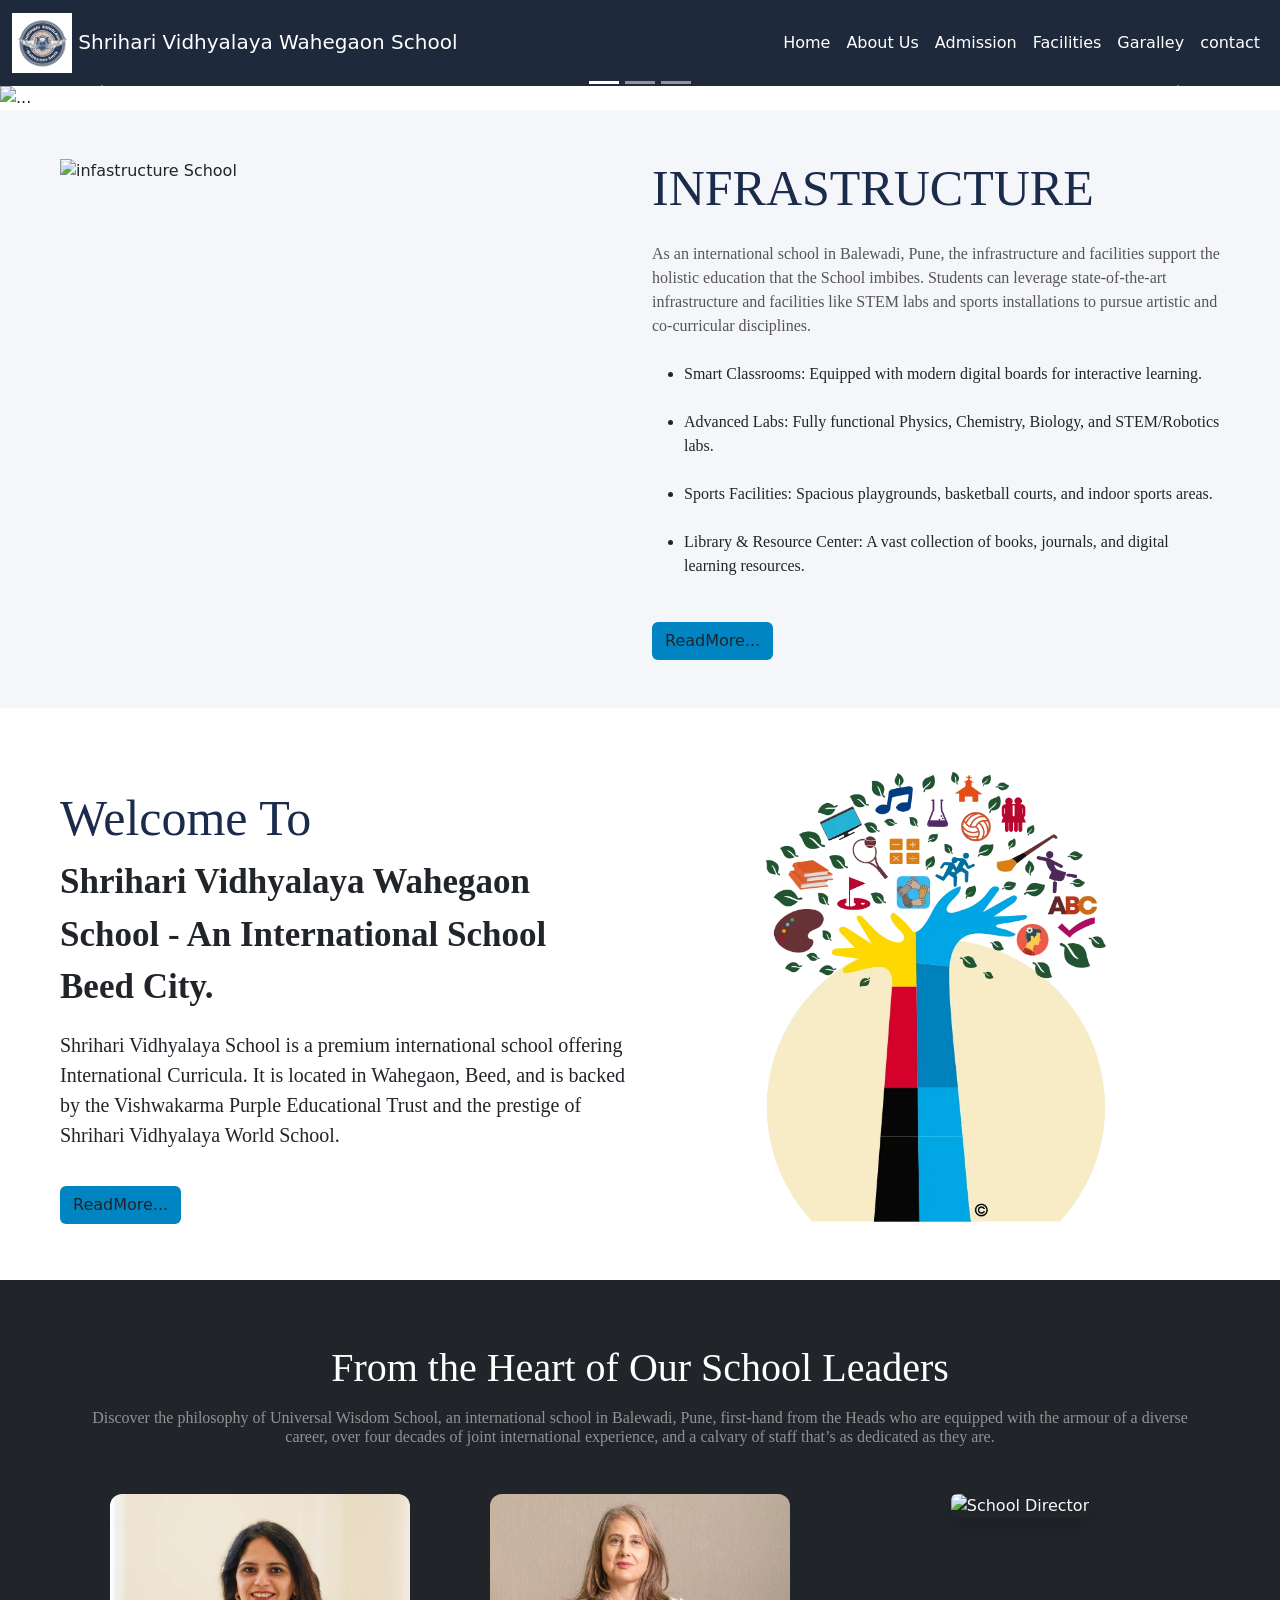
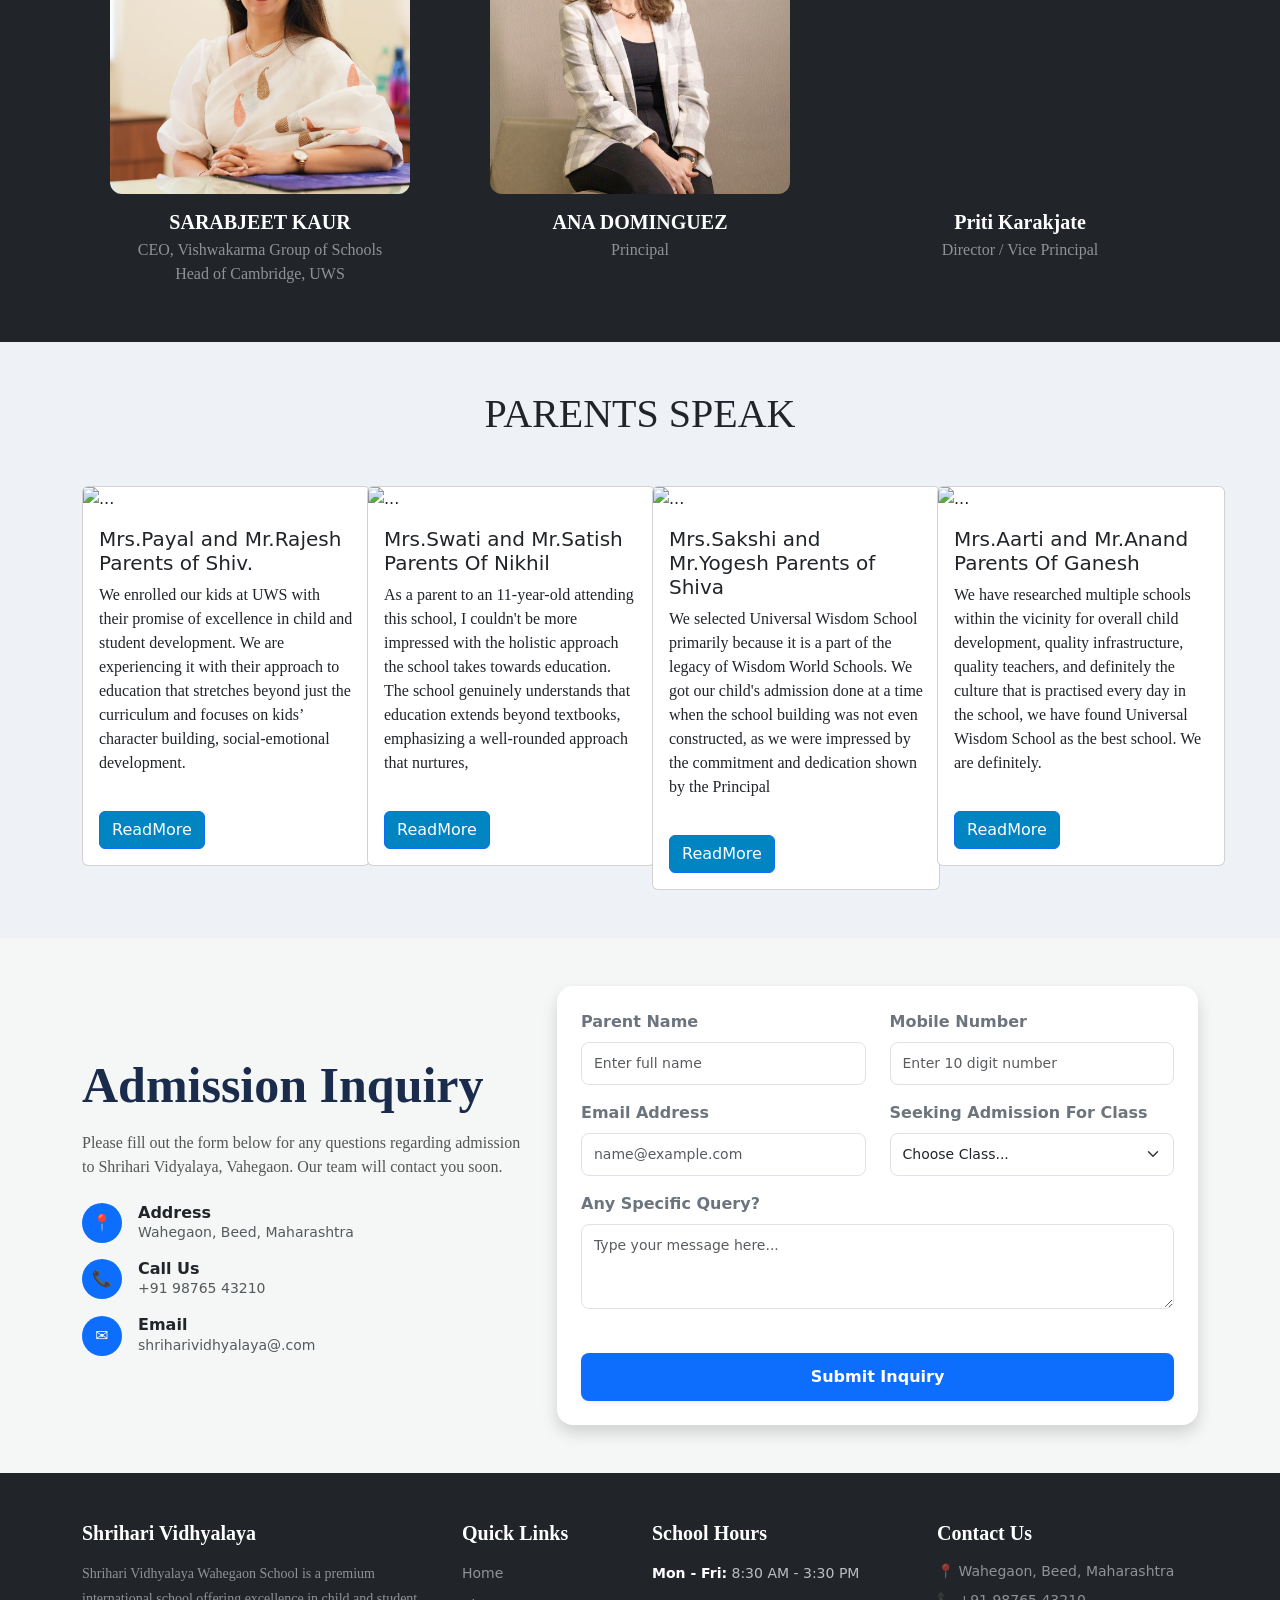
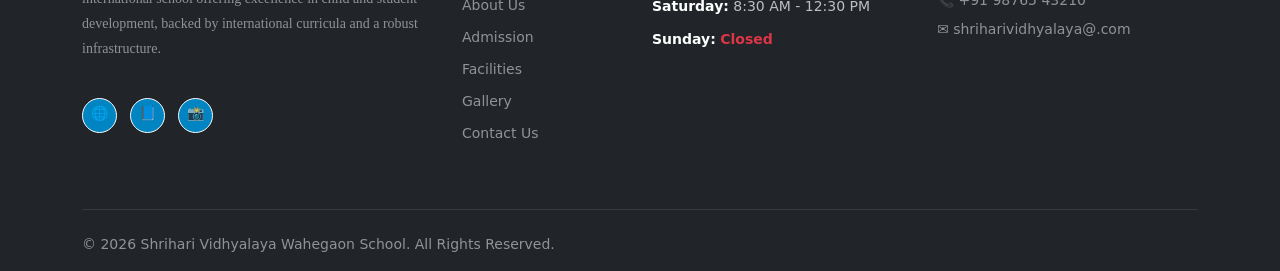
==== index.html @ da4cea4b "Initial commit" ====
<!doctype html>
<html lang="en">

<head>
  <meta charset="utf-8">
  <meta name="viewport" content="width=device-width, initial-scale=1">
  <title>Shrihari Vidhyalaya Wahegaon School</title>

  <!-- Bootstrap CSS -->
  <link href="https://cdn.jsdelivr.net/npm/bootstrap@5.3.8/dist/css/bootstrap.min.css" rel="stylesheet">

  <link rel="stylesheet" href="css/style.css" />


</head>

<body>

  <!-- Header -->
  <header>
    <nav class="navbar navbar-expand-lg ">
      <div class="container-fluid">

        <!-- Logo -->
        <a class="navbar-brand" href="#">
          <img src="images/School Logo.png" alt="School Logo" width="60" height="60">
          Shrihari Vidhyalaya Wahegaon School
        </a>

        <!-- Toggle Button -->
        <button class="navbar-toggler" type="button" data-bs-toggle="collapse" data-bs-target="#navbarNav"
          aria-controls="navbarNav" aria-expanded="false" aria-label="Toggle navigation">
          <span class="navbar-toggler-icon"></span>
        </button>

        <!-- Menu -->
        <div class="collapse navbar-collapse" id="navbarNav">
          <ul class="navbar-nav ms-auto">

            <li class="nav-item">
              <a class="nav-link active" href="index.html">Home</a>
            </li>

            <li class="nav-item">
              <a class="nav-link" href="about.html">About Us</a>
            </li>

            <li class="nav-item">
              <a class="nav-link" href="admission.html">Admission</a>
            </li>
            <li class="nav-item">
              <a class="nav-link" href="facilities.html">Facilities</a>
            </li>
            <li class="nav-item">
              <a class="nav-link" href="garalley.html">Garalley</a>
            </li>
            <li class="nav-item">
              <a class="nav-link" href="contact.html">contact</a>
            </li>

          </ul>
        </div>

      </div>
    </nav>
  </header>
  <!-- Header End -->

  <!-- Bootstrap JS -->
  <script src="https://cdn.jsdelivr.net/npm/bootstrap@5.3.8/dist/js/bootstrap.bundle.min.js"></script>

  <!-- Main Section Start -->
  <main>

    <!-- Slider Section Start -->
    <section>


      <div id="carouselExampleCaptions" class="carousel slide carousel-fade" data-bs-ride="carousel">
        <div class="carousel-indicators ">
          <button type="button" data-bs-target="#carouselExampleCaptions" data-bs-slide-to="0" class="active"
            aria-current="true" aria-label="Slide 1"></button>
          <button type="button" data-bs-target="#carouselExampleCaptions" data-bs-slide-to="1"
            aria-label="Slide 2"></button>
          <button type="button" data-bs-target="#carouselExampleCaptions" data-bs-slide-to="2"
            aria-label="Slide 3"></button>
        </div>
        <div class="carousel-inner">
          <div class="carousel-item active">
            <img src="images/clg1.png" class="d-block w-100" alt="...">
            <div class="carousel-caption d-none d-md-block">

              <h1 class="Ad_open f_family">Admissions Open</h1>
              <h2 class="Ad_open f_family">2026–27</h2>

            </div>
          </div>
          <div class="carousel-item">
            <img src="images/clg2.png" class="d-block w-100" alt="...">
            <div class="carousel-caption d-none d-md-block">
              <h1 class="Ad_open f_family">Admissions Open</h1>
              <h2 class="Ad_open f_family">2026–27</h2>
            </div>
          </div>
          <div class="carousel-item">
            <img src="images/clg 3.png" class="d-block w-100" alt="...">
            <div class="carousel-caption d-none d-md-block">
              <h1 class=" Ad_open f_family">Admissions Open</h1>
              <h2 class="Ad_open f_family">2026–27</h2>
            </div>
          </div>
        </div>
        <button class="carousel-control-prev" type="button" data-bs-target="#carouselExampleCaptions"
          data-bs-slide="prev">
          <span class="carousel-control-prev-icon" aria-hidden="true"></span>
          <span class="visually-hidden">Previous</span>
        </button>
        <button class="carousel-control-next" type="button" data-bs-target="#carouselExampleCaptions"
          data-bs-slide="next">
          <span class="carousel-control-next-icon" aria-hidden="true"></span>
          <span class="visually-hidden">Next</span>
        </button>
      </div>
    </section>
    <!-- Slider Section End -->

    <!-- infastructure Section start -->
    <section class="second_sec  p-5 mb-3">


      <div class="container-fluid">
        <div class="row">
          <div class="col-md-6">
            <img src="images/infa.png" alt="infastructure School" class="img-fluid" />
          </div>
          <div class="col-md-6">
            <h1 class="infastructure_tcolor mb-4">INFRASTRUCTURE</h1>
            <p class="P_tcolor f_family">As an international school in Balewadi, Pune, the infrastructure and facilities
              support the holistic education that the School imbibes. Students can leverage state-of-the-art
              infrastructure and facilities like STEM labs and sports installations to pursue artistic and co-curricular
              disciplines.</p>
            <ul>
              <li class="mt-4 mb-4 f_family">Smart Classrooms: Equipped with modern digital boards for interactive
                learning.</li>
              <li class="mb-4 f_family">
                Advanced Labs: Fully functional Physics, Chemistry, Biology, and STEM/Robotics labs.
              </li>
              <li class="mb-4 f_family">
                Sports Facilities: Spacious playgrounds, basketball courts, and indoor sports areas.
              </li>
              <li class="mb-4 f_family">
                Library & Resource Center: A vast collection of books, journals, and digital learning resources.
              </li>
            </ul>
            <a class="btn btn-white" href="about.html" role="button">ReadMore...</a>
          </div>
        </div>
      </div>

    </section>
    <!-- infastructure Section End -->

    <!-- Tree Section Start -->
    <section class="tree_sec p-5 mt-2 mb-2">



      <div class="container-fluid">
        <div class="row">
          <div class="col-md-6">
            <h2 class="infastructure_tcolor mt-3 ">Welcome To</h2>
            <p class="school f_family ">Shrihari Vidhyalaya Wahegaon School - An
              International School Beed City.</p>
            <p class="school_tree f_family">Shrihari Vidhyalaya School is a premium international school offering
              International
              Curricula. It is located in Wahegaon, Beed, and is backed by the Vishwakarma Purple Educational Trust and
              the prestige of Shrihari Vidhyalaya World School.</p>
            <a class="btn btn-white" href="about.html" role="button">ReadMore...</a>
          </div>
          <div class="col-md-6">
            <img src="images/treeschool.webp" class="rounded mx-auto d-block" alt="..." height="450" width="60%" ; />
          </div>
        </div>
      </div>

    </section>
    <!-- Tree Section End -->


    <!-- Heart of School Leader Section Start -->
    <section class="navbar p-3 mt-2 bg-dark text-light">
      <div class="container">
        <div class="row">
          <h1 class="text-center mt-5 mb-3 f_family text-white">From the Heart of Our School Leaders</h1>
          <h6 class="text-center mb-5 f_family text-white-50">
            Discover the philosophy of Universal Wisdom School, an international school in Balewadi, Pune, first-hand
            from the Heads who are equipped with the armour of a diverse career, over four decades of joint
            international experience, and a calvary of staff that’s as dedicated as they are.
          </h6>

          <!-- Leader 1: Sarabjeet Kaur -->
          <div class="col-md-4 text-center mb-4">
            <div class="leader-img-container mx-auto">
              <img class="img-fluid rounded shadow" src="images/Sarabjeet.webp" alt="Sarabjeet Kaur">
            </div>
            <div class="mt-3 f_family">
              <h5 class="fw-bold mb-1 text-white">SARABJEET KAUR</h5>
              <p class="text-white-50 mb-0">CEO, Vishwakarma Group of Schools</p>
              <p class="text-white-50">Head of Cambridge, UWS</p>
            </div>
          </div>

          <!-- Leader 2: Ana Dominguez -->
          <div class="col-md-4 text-center mb-4">
            <div class="leader-img-container mx-auto">
              <img class="img-fluid rounded shadow" src="images/Ana.webp" alt="Ana Dominguez">
            </div>
            <div class="mt-3 f_family">
              <h5 class="fw-bold mb-1 text-white">ANA DOMINGUEZ</h5>
              <p class="text-white-50">Principal</p>
            </div>
          </div>

          <!-- Leader 3: Nayi Image (Placeholder) -->
          <div class="col-md-4 text-center mb-4">
            <div class="leader-img-container mx-auto">
              <!-- Is URL ki jagah aap apni nayi photo ka naam baad mein daal sakte hain -->
              <img class="img-fluid rounded shadow"
                src="https://images.unsplash.com/photo-1573496359142-b8d87734a5a2?q=80&w=600&auto=format&fit=crop"
                alt="School Director">
            </div>
            <div class="mt-3 f_family">
              <h5 class="fw-bold mb-1 text-white">Priti Karakjate</h5>
              <p class="text-white-50">Director / Vice Principal</p>
            </div>
          </div>

        </div>
      </div>
    </section>
    <!-- Heart of School Leader Section End -->
    <!-- Heart of School Leader Section End -->

    <!-- Parents Speck Section Start -->
    <section class=" parents_section p-5">
      <div class="container">
        <div class="row">
          <h1 class="text-center mb-5 f_family">PARENTS SPEAK</h1>
          <div class="col-md-3">
            <div class="card" style="width: 18rem;">
              <img src="images/p_4.png" class="card-img-top" alt="...">
              <div class="card-body">
                <h5 class="card-title">Mrs.Payal and Mr.Rajesh
                  Parents of Shiv.</h5>
                <p class="card-text f_family">We enrolled our kids at UWS with their promise of excellence in child and
                  student
                  development. We are experiencing it with their approach to education that stretches beyond just the
                  curriculum and focuses on kids’ character building, social-emotional development.
                </p>
                <a href="#" class="btn btn-primary">ReadMore</a>
              </div>
            </div>
          </div>
          <div class="col-md-3">
            <div class="card" style="width: 18rem;">
              <img src="images/parents_i3.png" class="card-img-top" alt="...">
              <div class="card-body">
                <h5 class="card-title">Mrs.Swati and Mr.Satish Parents Of Nikhil</h5>
                <p class="card-text f_family">
                  As a parent to an 11-year-old attending this school, I couldn't be more impressed with the holistic
                  approach the school takes towards education. The school genuinely understands that education extends
                  beyond textbooks, emphasizing a well-rounded approach that nurtures,</p>
                <a href="#" class="btn btn-primary">ReadMore</a>
              </div>
            </div>
          </div>
          <div class="col-md-3">
            <div class="card" style="width: 18rem;">
              <img src="images/parents_i2.png" class="card-img-top" alt="...">
              <div class="card-body">
                <h5 class="card-title">Mrs.Sakshi and Mr.Yogesh Parents of Shiva</h5>
                <p class="card-text f_family">We selected Universal Wisdom School primarily because it is a part of the
                  legacy of
                  Wisdom World Schools. We got our child's admission done at a time when the school building was not
                  even constructed, as we were impressed by the commitment and dedication shown by the Principal</p>
                <a href="#" class="btn btn-primary">ReadMore</a>
              </div>
            </div>
          </div>
          <div class="col-md-3">
            <div class="card" style="width: 18rem;">
              <img src="images/parants_i1.png" class="card-img-top" alt="...">
              <div class="card-body">
                <h5 class="card-title">Mrs.Aarti and Mr.Anand Parents Of Ganesh</h5>
                <p class="card-text f_family">We have researched multiple schools within the vicinity for overall child
                  development, quality infrastructure, quality teachers, and definitely the culture that is practised
                  every day in the school, we have found Universal Wisdom School as the best school. We are definitely.
                </p>
                <a href="#" class="btn btn-primary">ReadMore</a>
              </div>
            </div>
          </div>
        </div>
      </div>
    </section>
    <!-- Parents Speck Section Start-->

    <!-- Inquiry Form Section Start -->
    <section class="inquiry-sec p-5 bg-light">

      <div class="container">
        <div class="row align-items-center">

          <!-- Left Side: Contact Information -->
          <div class="col-md-5 mb-4 mb-md-0">
            <h2 class="infastructure_tcolor mb-3 f_family fw-bold">Admission Inquiry</h2>
            <p class="P_tcolor f_family mb-4">
             Please fill out the form below for any questions regarding admission to Shrihari Vidyalaya, Vahegaon. Our team will contact you soon.

            </p>

            <div class="d-flex align-items-center mb-3">
              <div class="bg-primary text-white p-2 rounded-circle me-3 text-center" style="width: 40px; height: 40px;">
                📍</div>
              <div>
                <h6 class="mb-0 fw-bold">Address</h6>
                <p class="mb-0 text-muted small">Wahegaon, Beed, Maharashtra</p>
              </div>
            </div>

            <div class="d-flex align-items-center mb-3">
              <div class="bg-primary text-white p-2 rounded-circle me-3 text-center" style="width: 40px; height: 40px;">
                📞</div>
              <div>
                <h6 class="mb-0 fw-bold">Call Us</h6>
                <p class="mb-0 text-muted small">+91 98765 43210</p>
              </div>
            </div>

            <div class="d-flex align-items-center">
              <div class="bg-primary text-white p-2 rounded-circle me-3 text-center" style="width: 40px; height: 40px;">
                ✉️</div>
              <div>
                <h6 class="mb-0 fw-bold">Email</h6>
                <p class="mb-0 text-muted small">shriharividhyalaya@.com</p>
              </div>
            </div>
          </div>

          <!-- Right Side: Inquiry Form -->
          <div class="col-md-7">
            <div class="card border-0 shadow p-4 rounded-3 bg-white">
              <form action="#" method="POST">

                <div class="row">
                  <!-- Student / Parent Name -->
                  <div class="col-md-6 mb-3">
                    <label class="form-label fw-semibold text-secondary">Parent Name</label>
                    <input type="text" class="form-control" placeholder="Enter full name" required>
                  </div>

                  <!-- Contact Number -->
                  <div class="col-md-6 mb-3">
                    <label class="form-label fw-semibold text-secondary">Mobile Number</label>
                    <input type="tel" class="form-control" placeholder="Enter 10 digit number" required>
                  </div>
                </div>

                <div class="row">
                  <!-- Email Address -->
                  <div class="col-md-6 mb-3">
                    <label class="form-label fw-semibold text-secondary">Email Address</label>
                    <input type="email" class="form-control" placeholder="name@example.com" required>
                  </div>

                  <!-- Selecting Class -->
                  <div class="col-md-6 mb-3">
                    <label class="form-label fw-semibold text-secondary">Seeking Admission For Class</label>
                    <select class="form-select" required>
                      <option value="" selected disabled>Choose Class...</option>
                      <option value="nursery">Nursery / KG</option>
                      <option value="primary">Primary (Class 1-5)</option>
                      <option value="middle">Middle (Class 6-8)</option>
                      <option value="high">High School (Class 9-10)</option>
                    </select>
                  </div>
                </div>

                <!-- Message / Query -->
                <div class="mb-4">
                  <label class="form-label fw-semibold text-secondary">Any Specific Query?</label>
                  <textarea class="form-control" rows="3" placeholder="Type your message here..."></textarea>
                </div>

                <!-- Submit Button -->
                <div class="d-grid">
                  <button type="submit" class="btn btn-primary btn-lg fw-bold fs-6 shadow-sm">Submit Inquiry</button>
                </div>

              </form>
            </div>
          </div>

        </div>
      </div>
    </section>
    <!-- Inquiry Form Section End -->

  </main>

  <!-- Footer Section Start -->
  <footer class="bg-dark text-white pt-5 pb-3">
    <div class="container">
      <div class="row">


        <div class="col-md-4 mb-4">
          <h5 class="text-white mb-3 fw-bold f_family">Shrihari Vidhyalaya</h5>
          <p class="text-white-50 small f_family" style="line-height: 1.8;">
            Shrihari Vidhyalaya Wahegaon School is a premium international school offering excellence in child and
            student development, backed by international curricula and a robust infrastructure.
          </p>
          <div class="mt-3">
            <a href="#" class="btn btn-outline-light btn-sm rounded-circle me-2"
              style="width: 35px; height: 35px; padding: 4px 0;">🌐</a>
            <a href="#" class="btn btn-outline-light btn-sm rounded-circle me-2"
              style="width: 35px; height: 35px; padding: 4px 0;">📘</a>
            <a href="#" class="btn btn-outline-light btn-sm rounded-circle"
              style="width: 35px; height: 35px; padding: 4px 0;">📸</a>
          </div>
        </div>


        <div class="col-md-2 mb-4 col-6">
          <h5 class="text-white mb-3 fw-bold f_family">Quick Links</h5>
          <ul class="list-unstyled footer-links">
            <li class="mb-2"><a href="index.html" class="text-white-50 text-decoration-none small">Home</a></li>
            <li class="mb-2"><a href="about.html" class="text-white-50 text-decoration-none small">About Us</a></li>
            <li class="mb-2"><a href="admission.html" class="text-white-50 text-decoration-none small">Admission</a>
            </li>
            <li class="mb-2"><a href="facilities.html" class="text-white-50 text-decoration-none small">Facilities</a>
            </li>
            <li class="mb-2"><a href="garalley.html" class="text-white-50 text-decoration-none small">Gallery</a></li>
            <li class="mb-2"><a href="contact.html" class="text-white-50 text-decoration-none small">Contact Us</a></li>
          </ul>
        </div>


        <div class="col-md-3 mb-4 col-6">
          <h5 class="text-white mb-3 fw-bold f_family">School Hours</h5>
          <ul class="list-unstyled text-white-50 small" style="line-height: 1.8;">
            <li class="mb-2"><strong class="text-white">Mon - Fri:</strong> 8:30 AM - 3:30 PM</li>
            <li class="mb-2"><strong class="text-white">Saturday:</strong> 8:30 AM - 12:30 PM</li>
            <li class="mb-2"><strong class="text-white">Sunday:</strong> <span class="text-danger fw-bold">Closed</span>
            </li>
          </ul>
        </div>


        <div class="col-md-3 mb-4">
          <h5 class="text-white mb-3 fw-bold f_family">Contact Us</h5>
          <p class="text-white-50 small mb-2">📍 Wahegaon, Beed, Maharashtra</p>
          <p class="text-white-50 small mb-2">📞 +91 98765 43210</p>
          <p class="text-white-50 small">✉️ shriharividhyalaya@.com</p>
        </div>

      </div>

      <hr class="border-secondary my-4">

      <div class="row">
        <div class="col-md-6 text-center text-md-start mb-2 mb-md-0">
          <p class="mb-0 text-white-50 small">&copy; 2026 Shrihari Vidhyalaya Wahegaon School. All Rights Reserved.</p>
        </div>

      </div>

    </div>
  </footer>
  <!-- Footer Section End -->

</body>

</html>
---- css/style.css ----
.navbar {
      background-color: #1e293b;
    }

    .navbar-brand,
    .nav-link {
      color: white !important;
    }

    .nav-link:hover {
      color: #facc15 !important;
    }

    .navbar-brand:hover {
      color: white !important;
    }
    .infastructure_tcolor{
      color:#1A2B4C;
      font-family: initial;
      font-size: 50px;
      
    }
    .P_tcolor{
      color:#555555;
    }
    .btn{
      background-color: #0084C2;
      margin-top: 20px;
    }
   .second_sec{
    background-color: #F4F6F9;
   }
   .school{
    font-size:35px ;
    font-weight: 900;
    
   }
   .school_tree{
    font-size: 20px;
   }
   .tree_sec{
    background-color:#FFFFFF ;
   }
   .container_i {
  display: flex;
  justify-content: center;
}
.f_family{
   font-family: initial;
   /* font-weight: 900; */

}
.Ad_open{
  color:#1e293b;
}
.p_sec{
  color:#0084C2;
}
.card:hover{
  background-color: #1e293b;
  color:white;
}
.parents_section {
    background-color: #eef2f7; 
    padding-top: 5rem;
    padding-bottom: 5rem;
}

.leader-img-container {
    width: 100%;
    max-width: 300px;  
    height: 300px;     
    overflow: hidden;
    border-radius: 12px;
}

.leader-img-container img {
    width: 100%;
    height: 100%;
    object-fit: cover;        
    object-position: center;  
}

/* Inquiry Section Custom Styling */
.inquiry-sec {
    background-color: #f4f7f6 !important; /* Soft premium backdrop */
}

.inquiry-sec .card {
    border-radius: 16px !important;
}

.inquiry-sec .form-control, 
.inquiry-sec .form-select {
    padding: 10px 12px;
    border: 1px solid #dee2e6;
    border-radius: 8px;
    font-size: 14px;
}

.inquiry-sec .form-control:focus, 
.inquiry-sec .form-select:focus {
    border-color: #0d6efd;
    box-shadow: 0 0 0 0.25rem rgba(13, 110, 253, 0.15);
}

.inquiry-sec .btn-primary {
    border-radius: 8px;
    padding: 12px;
    background-color: #0d6efd;
    border: none;
    transition: all 0.3s ease;
}

.inquiry-sec .btn-primary:hover {
    background-color: #0b5ed7;
    transform: translateY(-1px);
}


footer p, 
footer li, 
footer a, 
footer span {
    color: rgba(255, 255, 255, 0.7) !important; 
}

footer h5 {
    color: #ffffff !important; 
}

.footer-links a:hover {
    color: #0d6efd !important; 
    text-decoration: underline !important;
}

footer .text-danger {
    color: #dc3545 !important;
}
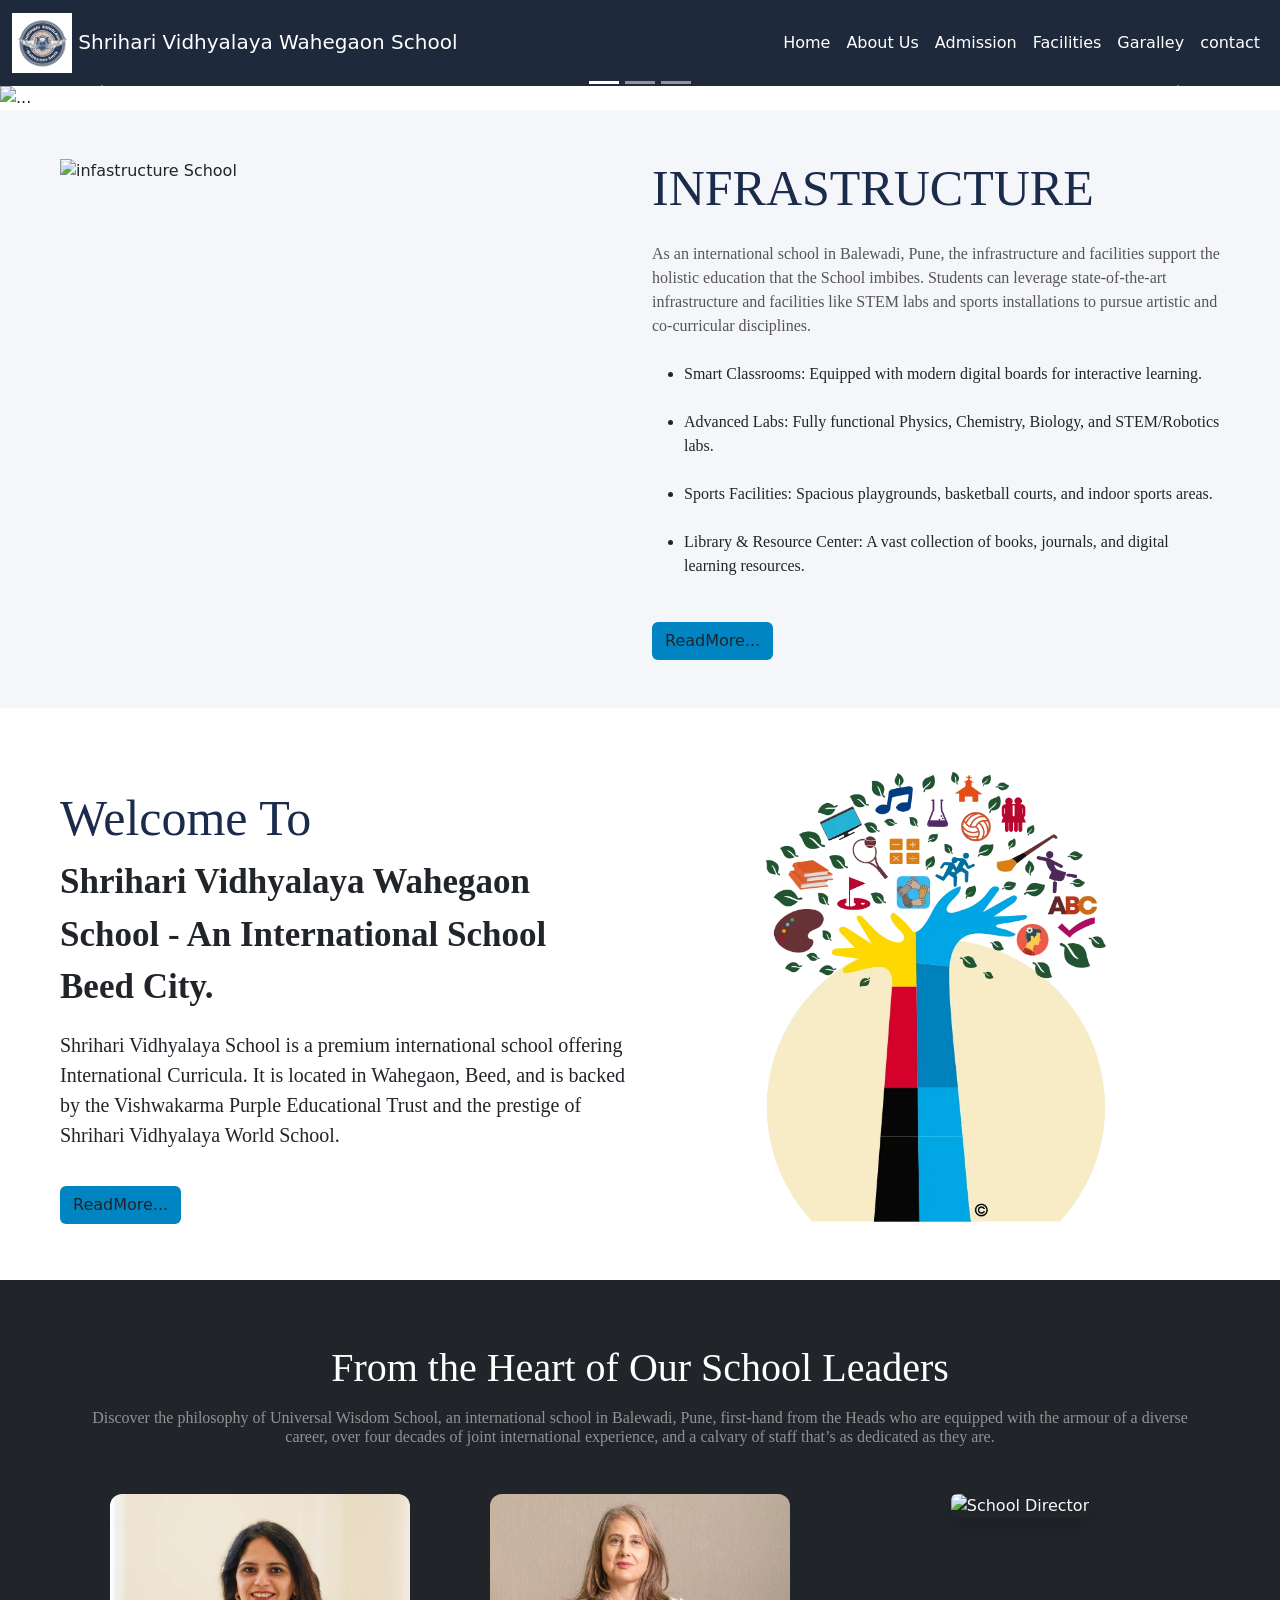
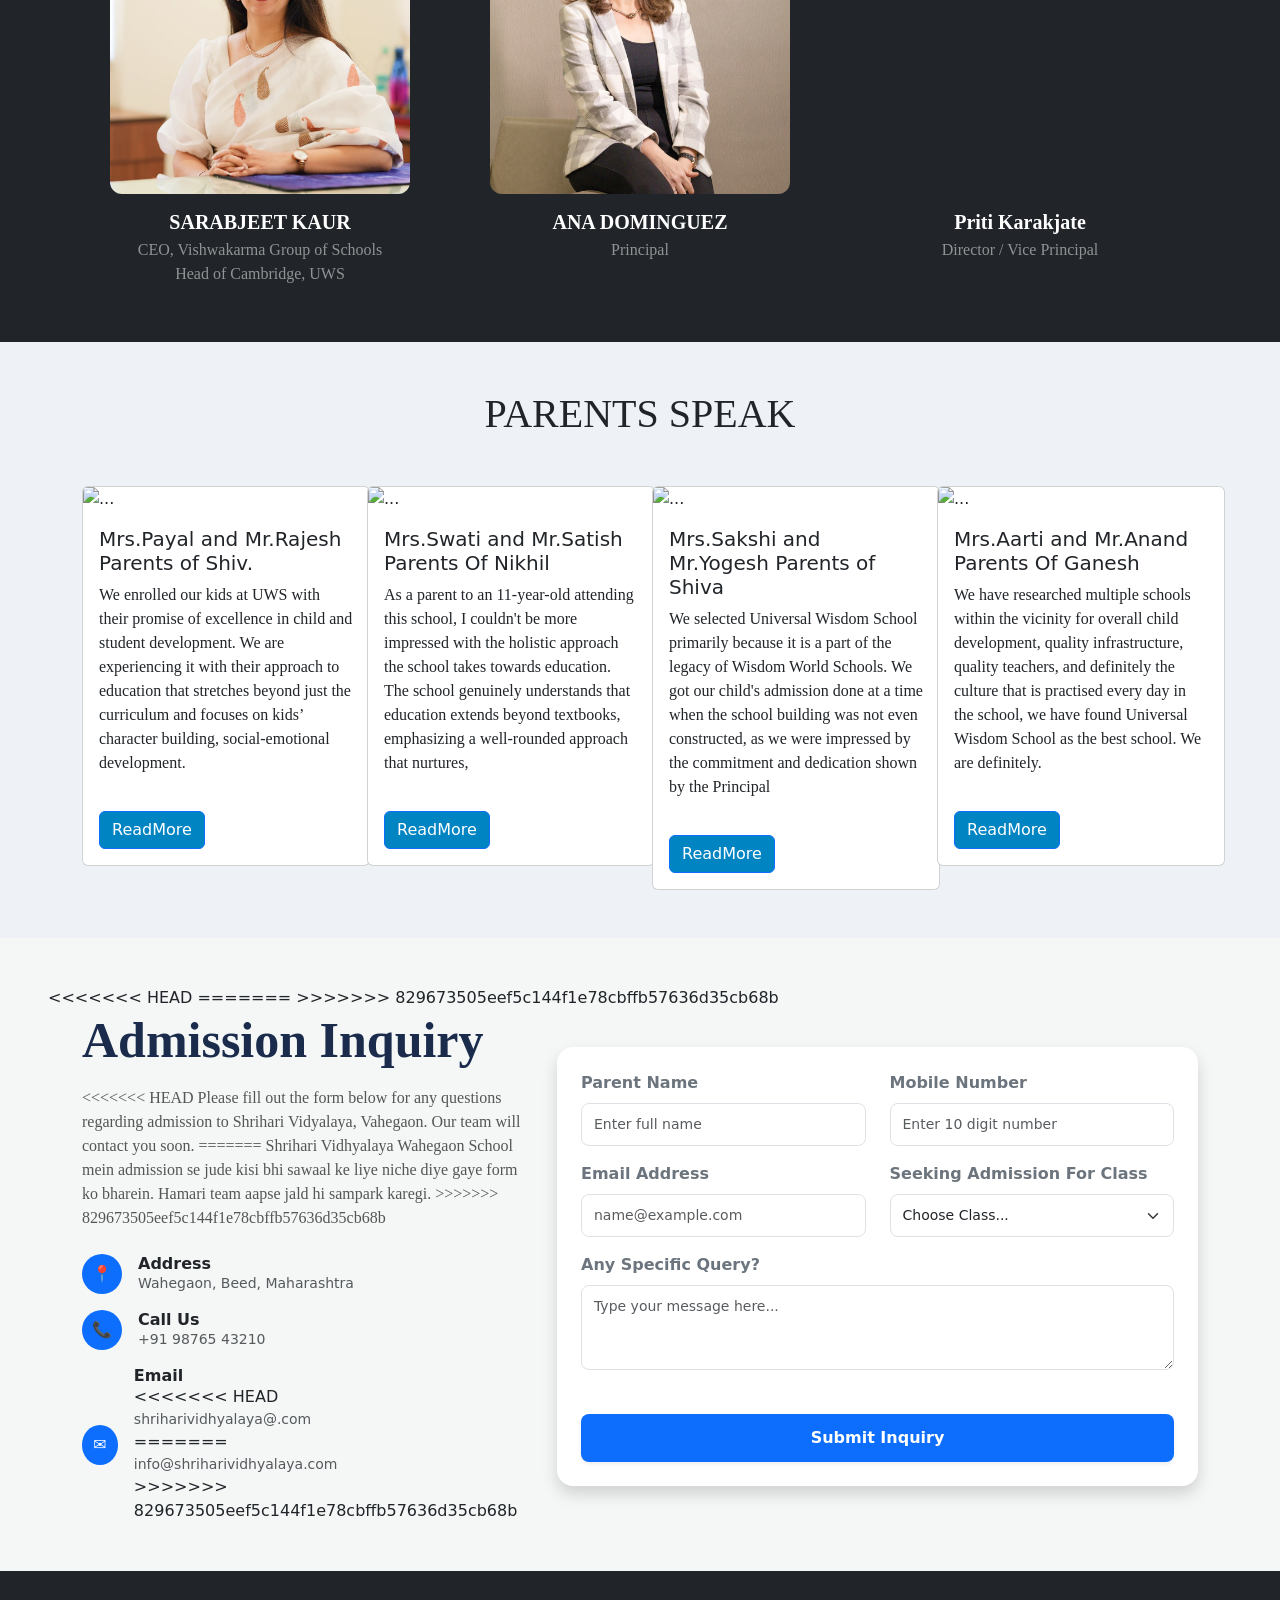
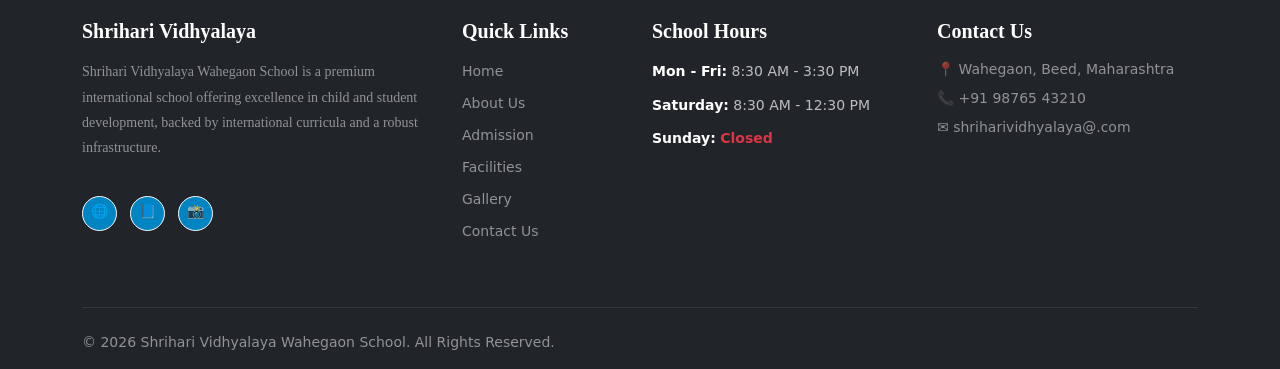
==== commit 387fbffe: "Resolved merge conflict" ====
--- a/index.html
+++ b/index.html
@@ -307,7 +307,10 @@
 
     <!-- Inquiry Form Section Start -->
     <section class="inquiry-sec p-5 bg-light">
-
+<<<<<<< HEAD
+
+=======
+>>>>>>> 829673505eef5c144f1e78cbffb57636d35cb68b
       <div class="container">
         <div class="row align-items-center">
 
@@ -315,8 +318,13 @@
           <div class="col-md-5 mb-4 mb-md-0">
             <h2 class="infastructure_tcolor mb-3 f_family fw-bold">Admission Inquiry</h2>
             <p class="P_tcolor f_family mb-4">
+<<<<<<< HEAD
              Please fill out the form below for any questions regarding admission to Shrihari Vidyalaya, Vahegaon. Our team will contact you soon.
 
+=======
+              Shrihari Vidhyalaya Wahegaon School mein admission se jude kisi bhi sawaal ke liye niche diye gaye form ko
+              bharein. Hamari team aapse jald hi sampark karegi.
+>>>>>>> 829673505eef5c144f1e78cbffb57636d35cb68b
             </p>
 
             <div class="d-flex align-items-center mb-3">
@@ -342,7 +350,11 @@
                 ✉️</div>
               <div>
                 <h6 class="mb-0 fw-bold">Email</h6>
+<<<<<<< HEAD
                 <p class="mb-0 text-muted small">shriharividhyalaya@.com</p>
+=======
+                <p class="mb-0 text-muted small">info@shriharividhyalaya.com</p>
+>>>>>>> 829673505eef5c144f1e78cbffb57636d35cb68b
               </div>
             </div>
           </div>
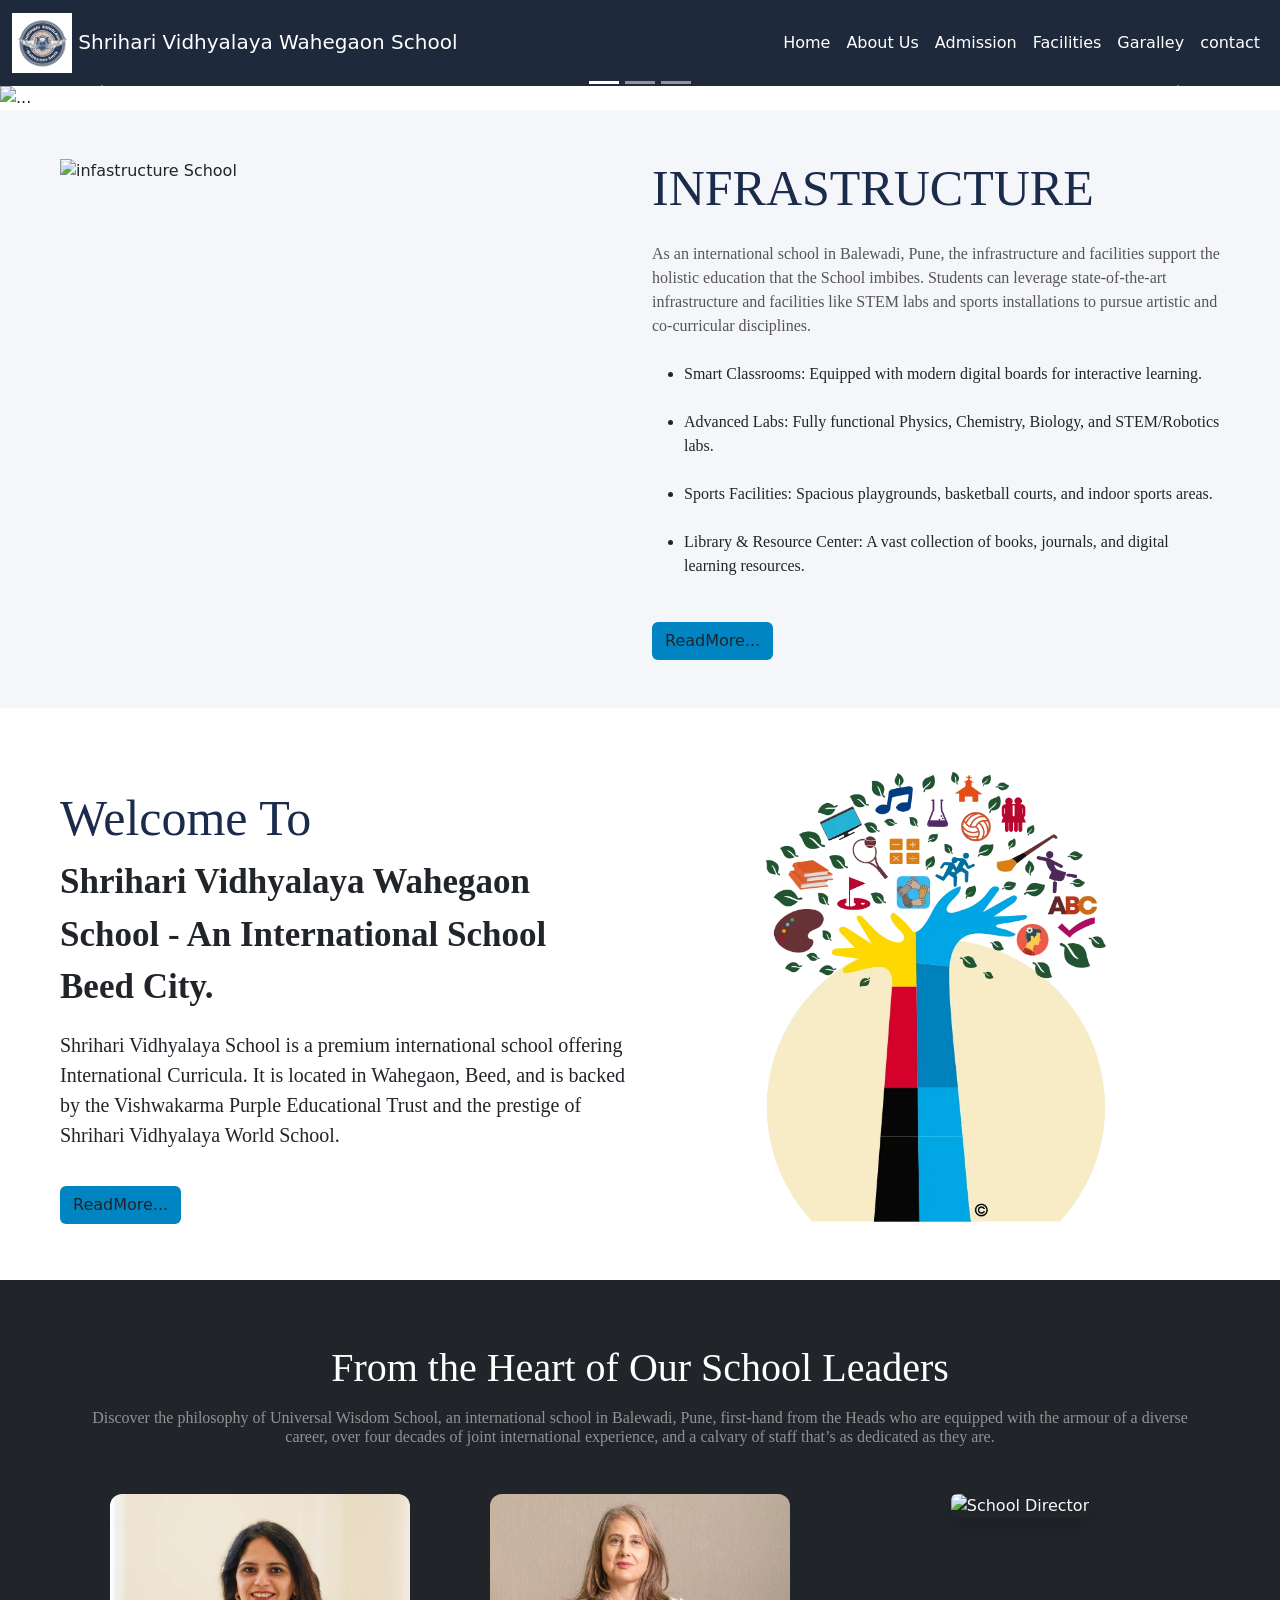
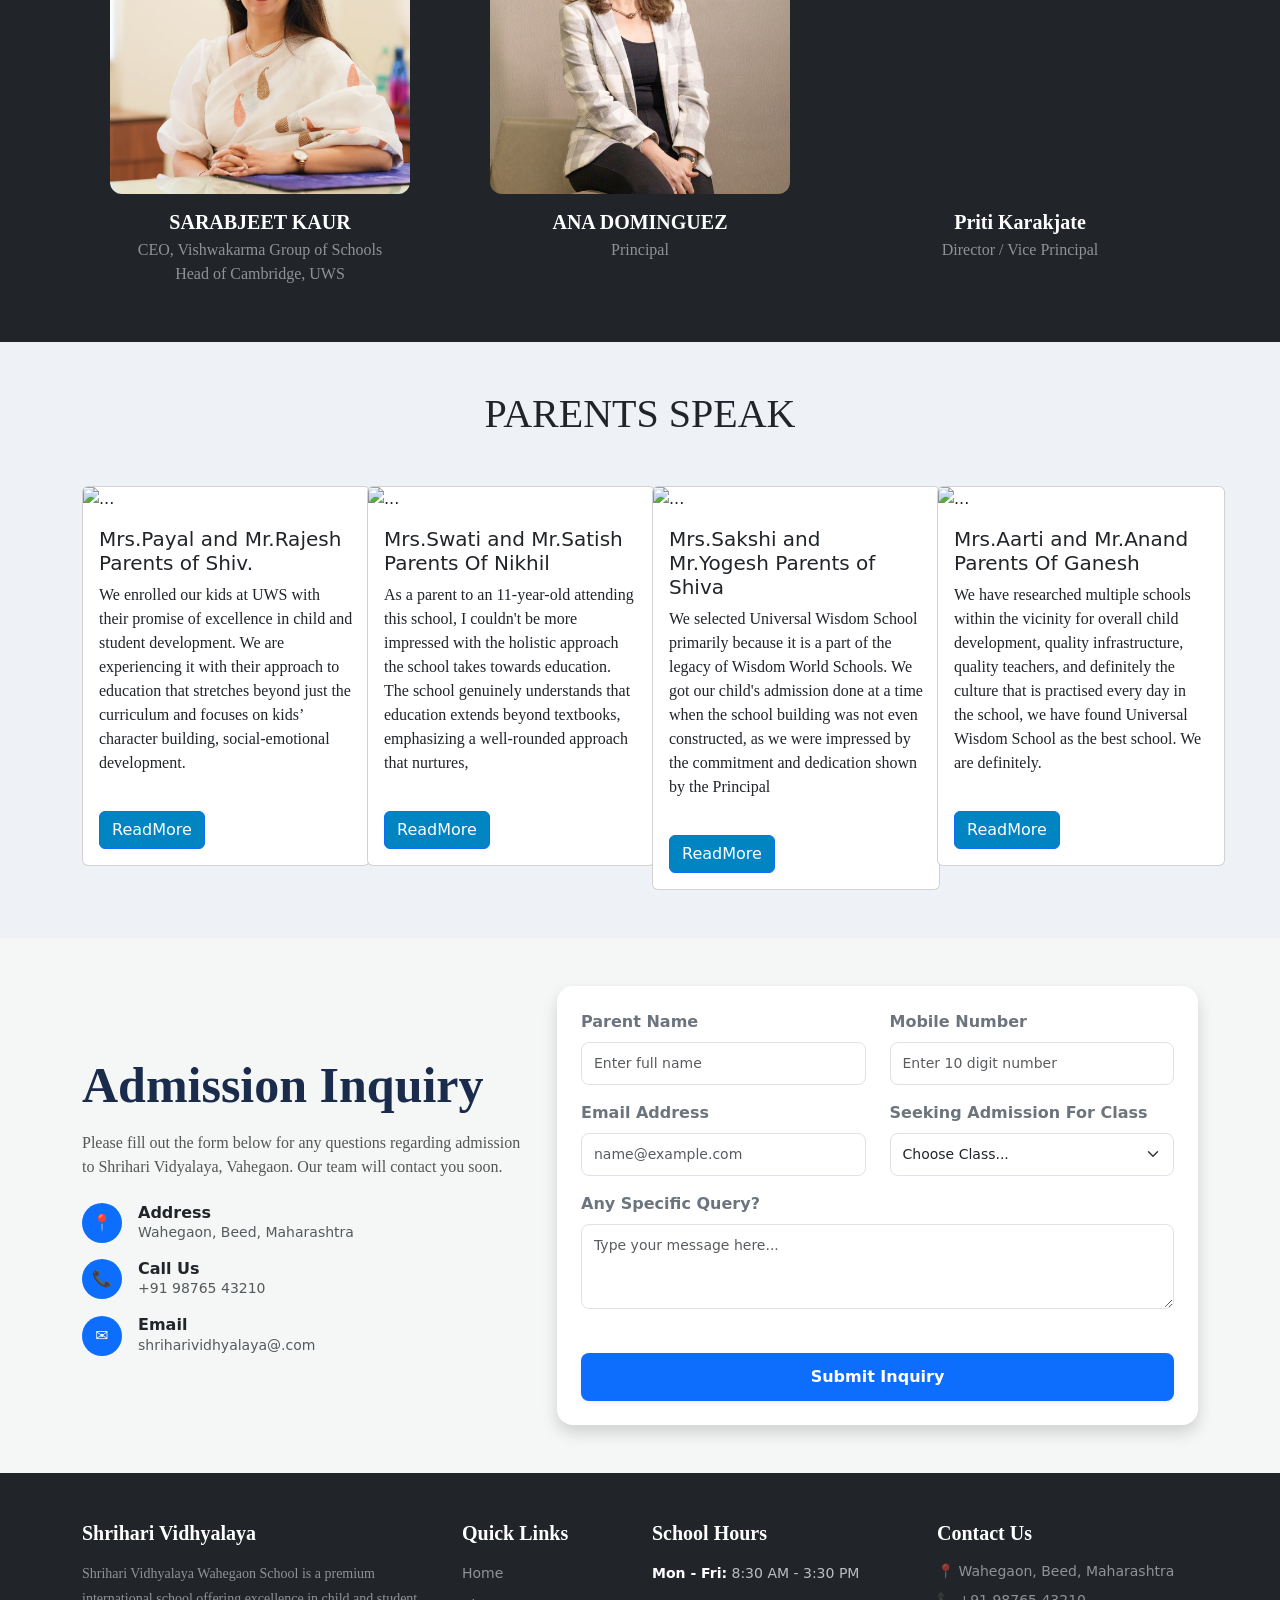
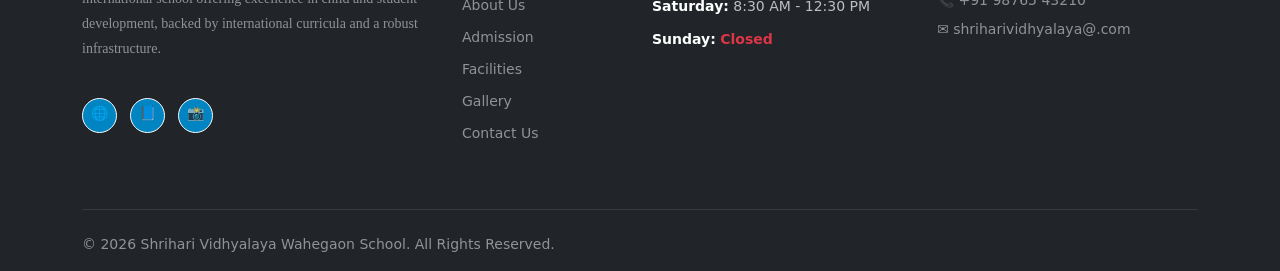
==== commit 27fff185: "Fix merge conflict and update index" ====
--- a/index.html
+++ b/index.html
@@ -184,7 +184,7 @@
       </div>
 
     </section>
-    <!-- Tree Section End -->
+    <!-- Tree Section End here -->
 
 
     <!-- Heart of School Leader Section Start -->
@@ -307,10 +307,7 @@
 
     <!-- Inquiry Form Section Start -->
     <section class="inquiry-sec p-5 bg-light">
-<<<<<<< HEAD
-
-=======
->>>>>>> 829673505eef5c144f1e78cbffb57636d35cb68b
+
       <div class="container">
         <div class="row align-items-center">
 
@@ -318,13 +315,9 @@
           <div class="col-md-5 mb-4 mb-md-0">
             <h2 class="infastructure_tcolor mb-3 f_family fw-bold">Admission Inquiry</h2>
             <p class="P_tcolor f_family mb-4">
-<<<<<<< HEAD
-             Please fill out the form below for any questions regarding admission to Shrihari Vidyalaya, Vahegaon. Our team will contact you soon.
-
-=======
-              Shrihari Vidhyalaya Wahegaon School mein admission se jude kisi bhi sawaal ke liye niche diye gaye form ko
-              bharein. Hamari team aapse jald hi sampark karegi.
->>>>>>> 829673505eef5c144f1e78cbffb57636d35cb68b
+              Please fill out the form below for any questions regarding admission to Shrihari Vidyalaya, Vahegaon. Our
+              team will contact you soon.
+
             </p>
 
             <div class="d-flex align-items-center mb-3">
@@ -350,11 +343,7 @@
                 ✉️</div>
               <div>
                 <h6 class="mb-0 fw-bold">Email</h6>
-<<<<<<< HEAD
                 <p class="mb-0 text-muted small">shriharividhyalaya@.com</p>
-=======
-                <p class="mb-0 text-muted small">info@shriharividhyalaya.com</p>
->>>>>>> 829673505eef5c144f1e78cbffb57636d35cb68b
               </div>
             </div>
           </div>
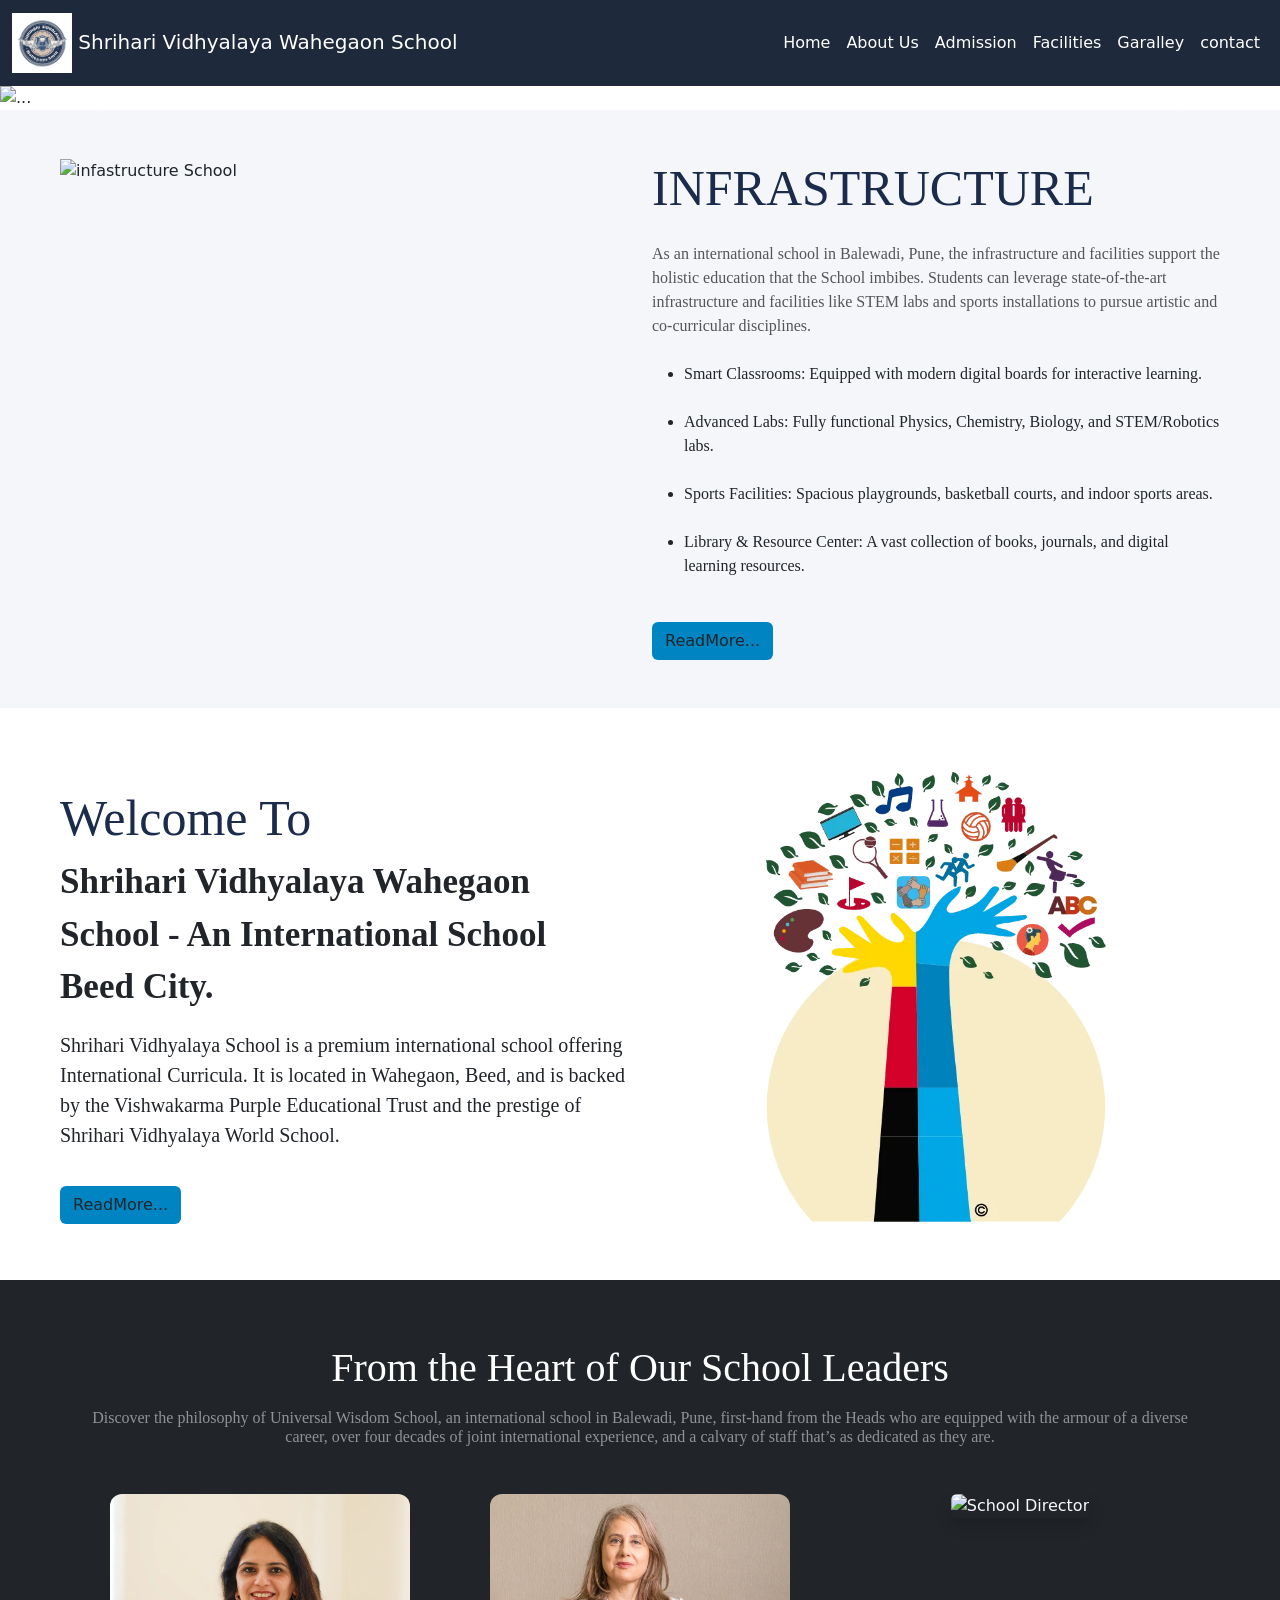
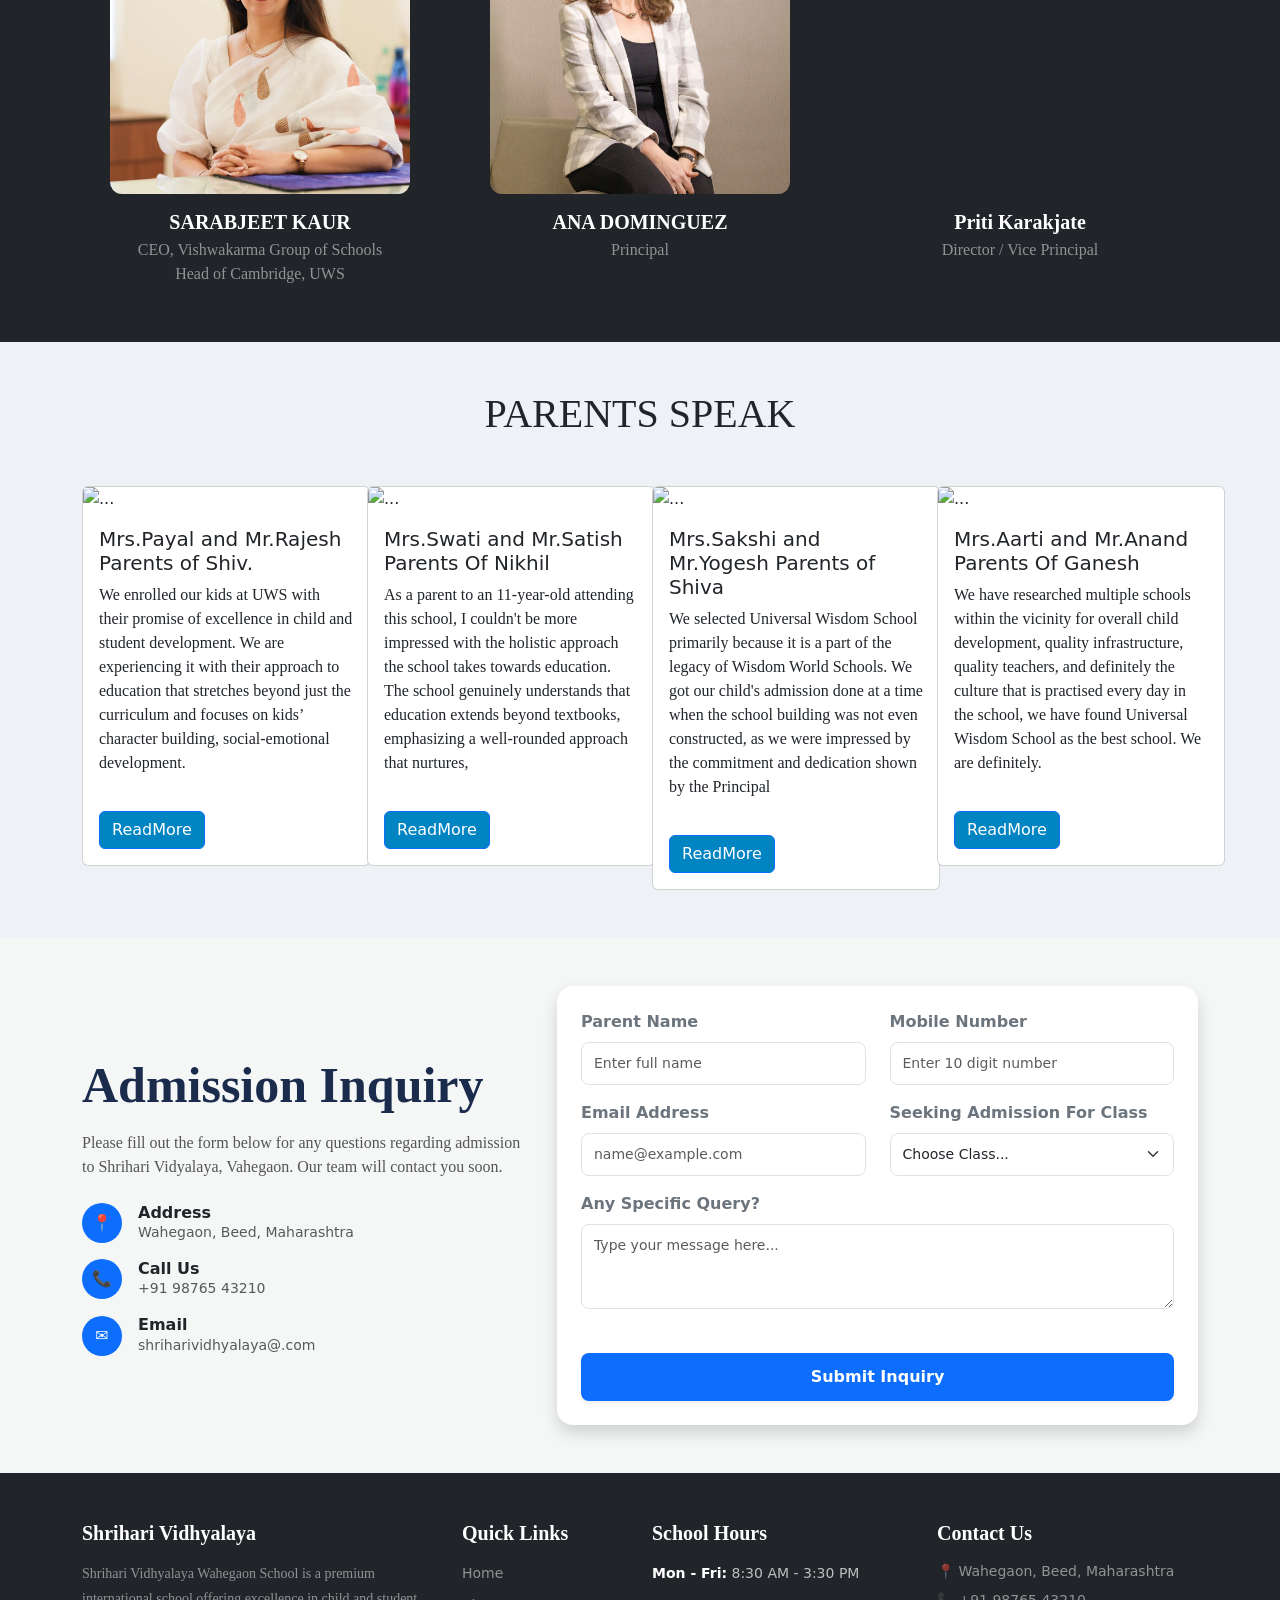
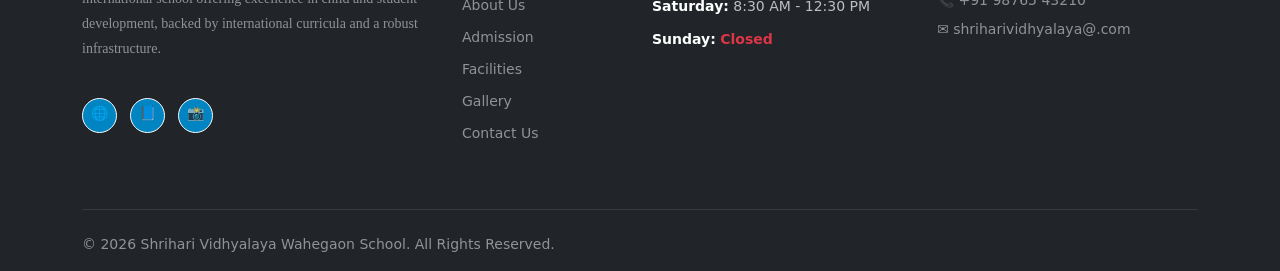
==== commit 5b7c7e78: "about.html file Completed" ====
--- a/index.html
+++ b/index.html
@@ -18,7 +18,8 @@
 
   <!-- Header -->
   <header>
-    <nav class="navbar navbar-expand-lg ">
+
+    <nav class="navbar navbar-expand-lg sticky-top">
       <div class="container-fluid">
 
         <!-- Logo -->
@@ -165,6 +166,7 @@
 
 
 
+
       <div class="container-fluid">
         <div class="row">
           <div class="col-md-6">
@@ -178,7 +180,8 @@
             <a class="btn btn-white" href="about.html" role="button">ReadMore...</a>
           </div>
           <div class="col-md-6">
-            <img src="images/treeschool.webp" class="rounded mx-auto d-block" alt="..." height="450" width="60%" ; />
+            <img src="images/treeschool.webp" class="rounded mx-auto d-block" alt="..." height="450" width="60%"
+              class="img-fluid" />
           </div>
         </div>
       </div>
--- a/css/style.css
+++ b/css/style.css
@@ -1,5 +1,6 @@
  .navbar {
       background-color: #1e293b;
+      z-index:10;
     }
 
     .navbar-brand,
@@ -137,3 +138,146 @@
 footer .text-danger {
     color: #dc3545 !important;
 }
+
+/* About Page  */
+/* आपके नेविगेशन बार का क्लास या आईडी */
+nav .navbar {
+    position: relative; /* या fixed / sticky जो भी आपकी डिज़ाइन में हो */
+    z-index: 100;       /* इसे वीडियो से ज़्यादा नंबर दें */
+}
+.herovideo{
+    position: relative;
+    z-index: 1;         /* इसे कम नंबर दें ताकि यह पीछे रहे */
+}
+
+/* मेन कंटेनर */
+.hero-section {
+    position: relative;
+    width: 100%;
+    min-height: 80vh; 
+    overflow: hidden;
+    display: flex;
+    align-items: center; 
+    justify-content: center; 
+}
+
+/* video style */
+#heroVideo {
+    position: absolute;
+    top: 0;
+    left: 0;
+    width: 100%;
+    height: 100%;
+    object-fit: cover; 
+    z-index: 1;
+}
+
+
+.video-overlay {
+    position: relative;
+    z-index: 2; 
+    text-align: center;
+    color: #ffffff; 
+    padding: 20px;
+    background: rgba(0, 0, 0, 0.4); 
+    border-radius: 10px;
+    max-width: 800px;
+}
+
+/* Font or design setting */
+.video-overlay h1 {
+    font-size: 3rem;
+    margin-bottom: 10px;
+    font-weight: bold;
+}
+
+.video-overlay h2 {
+    font-size: 1.5rem;
+    margin-bottom: 25px;
+    opacity: 0.9;
+}
+
+.admission-badge {
+    border: 2px solid #fff;
+    padding: 15px 30px;
+    display: inline-block;
+    margin-bottom: 25px;
+}
+
+.admission-badge h3 {
+    font-size: 1.8rem;
+    color: #ffcc00; 
+    margin: 0;
+    border: none;
+}
+
+.cambridge-text {
+    font-size: 1.3rem;
+    font-weight: 500;
+    letter-spacing: 1px;
+    color: #E6B800;
+}
+
+.sname_color{
+  color: #FFCC00;
+}
+.s_title_info{
+  color: #1A2B4C;
+  font-family: initial;
+  font-size: 30px;
+  font-weight: 900;
+}
+.s_info{
+  color: #555555;
+  font-family: initial;
+  font-size: 18px;
+}
+.three_section{
+  color:#555555
+}
+.parent-div {
+    display: flex;
+    justify-content: center;
+}
+
+/* Leadership Circle Photo Design */
+.leader-circle-box {
+    width: 250px;           /* Frame ki चौड़ाई */
+    height: 250px;          /* Frame ki ऊंचाई */
+    border-radius: 50%;     /* Photo ko perfect gol banata hai */
+    overflow: hidden;       /* Corners ko crop karta hai */
+    background-color: #e9ecef; /* Image load hone tak light background */
+    display: flex;
+    align-items: center;
+    justify-content: center;
+    box-shadow: 0 4px 10px rgba(0, 0, 0, 0.05); /* Soft border shadow */
+}
+
+.leader-circle-box img {
+    width: 100%;
+    height: 100%;
+    object-fit: cover;      /* Photo ko bina chipta kiye fit karega */
+    object-position: top center; /* Face ko balance rakhega */
+}
+
+/* Read More Link Styling */
+.row text-center a {
+    color: #0d6efd;
+    transition: color 0.2s ease;
+}
+
+.row text-center a:hover {
+    color: #0a58ca;
+    text-decoration: underline !important;
+}
+
+.teacher_model{
+    color:#1e293b;
+    font-family:initial;
+    font-weight:900;
+
+}
+model_text{
+    color: #1e293b;
+    font-family:initial;
+}
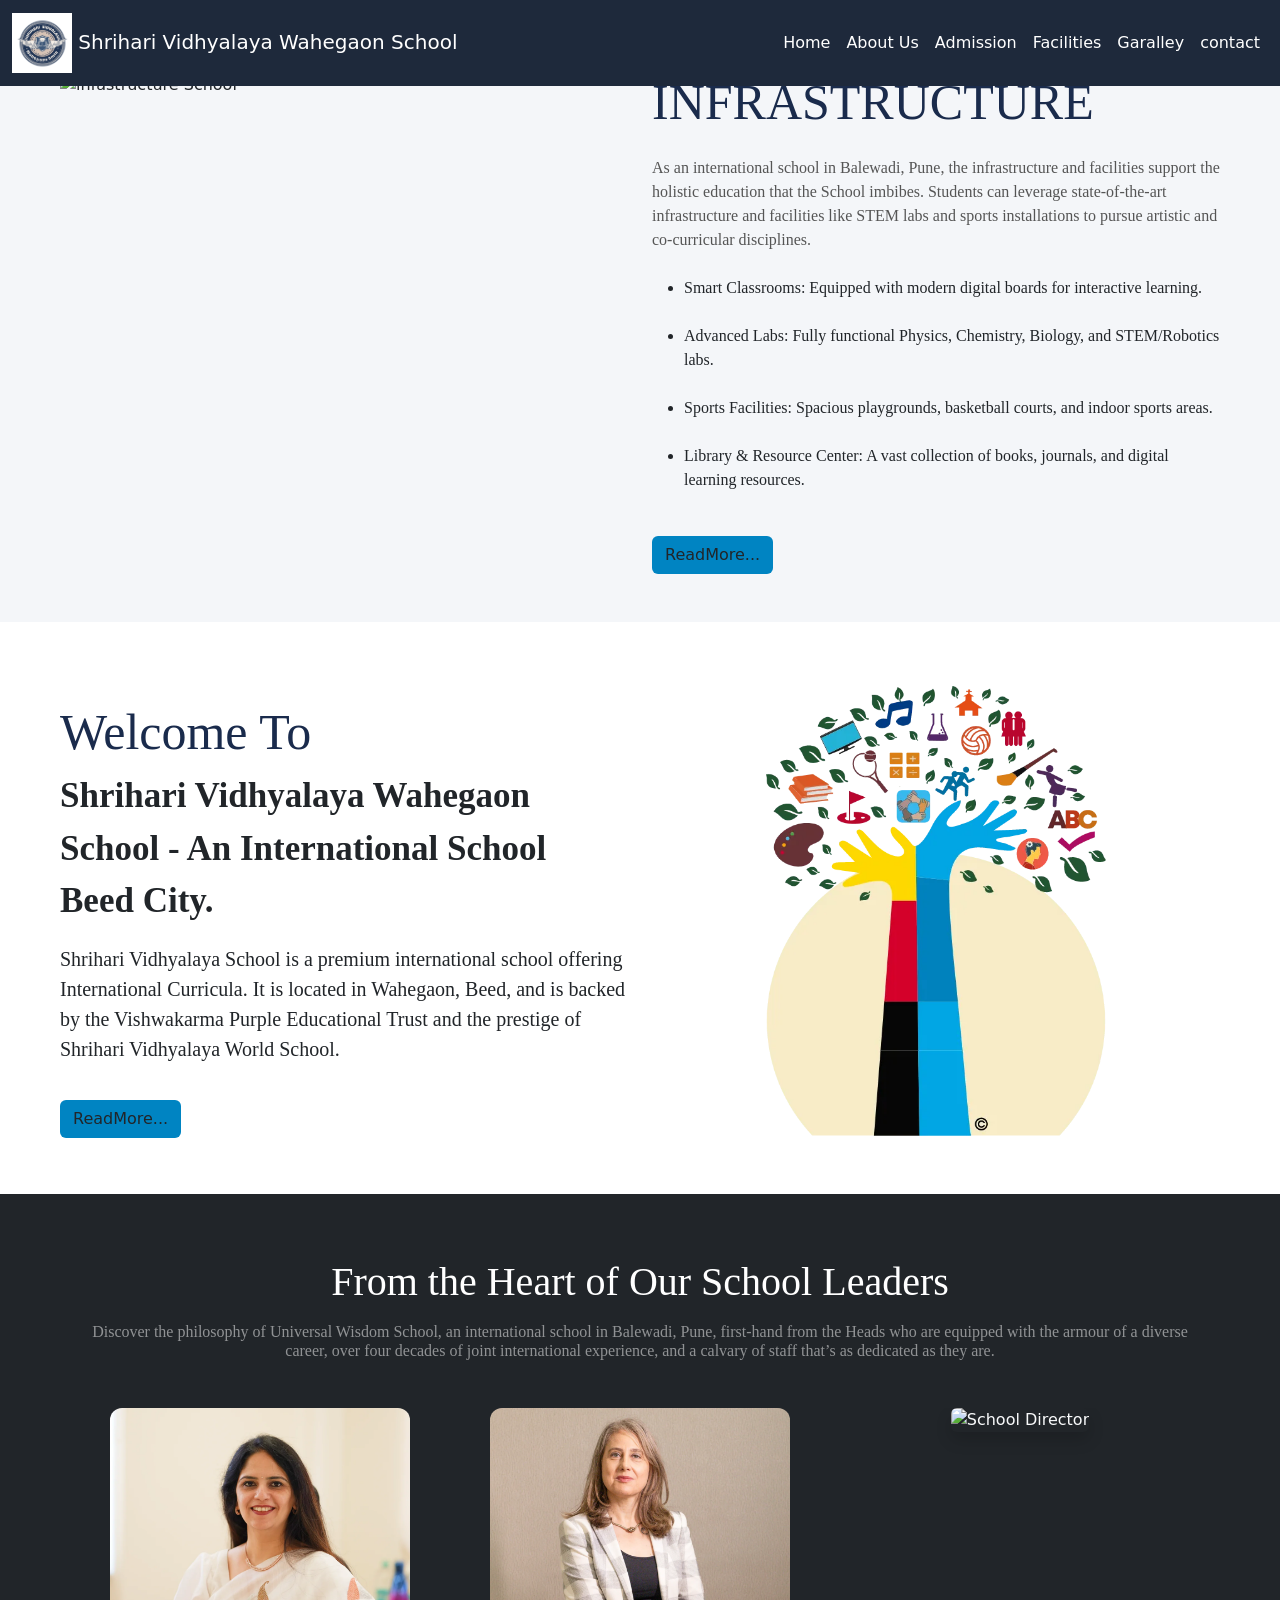
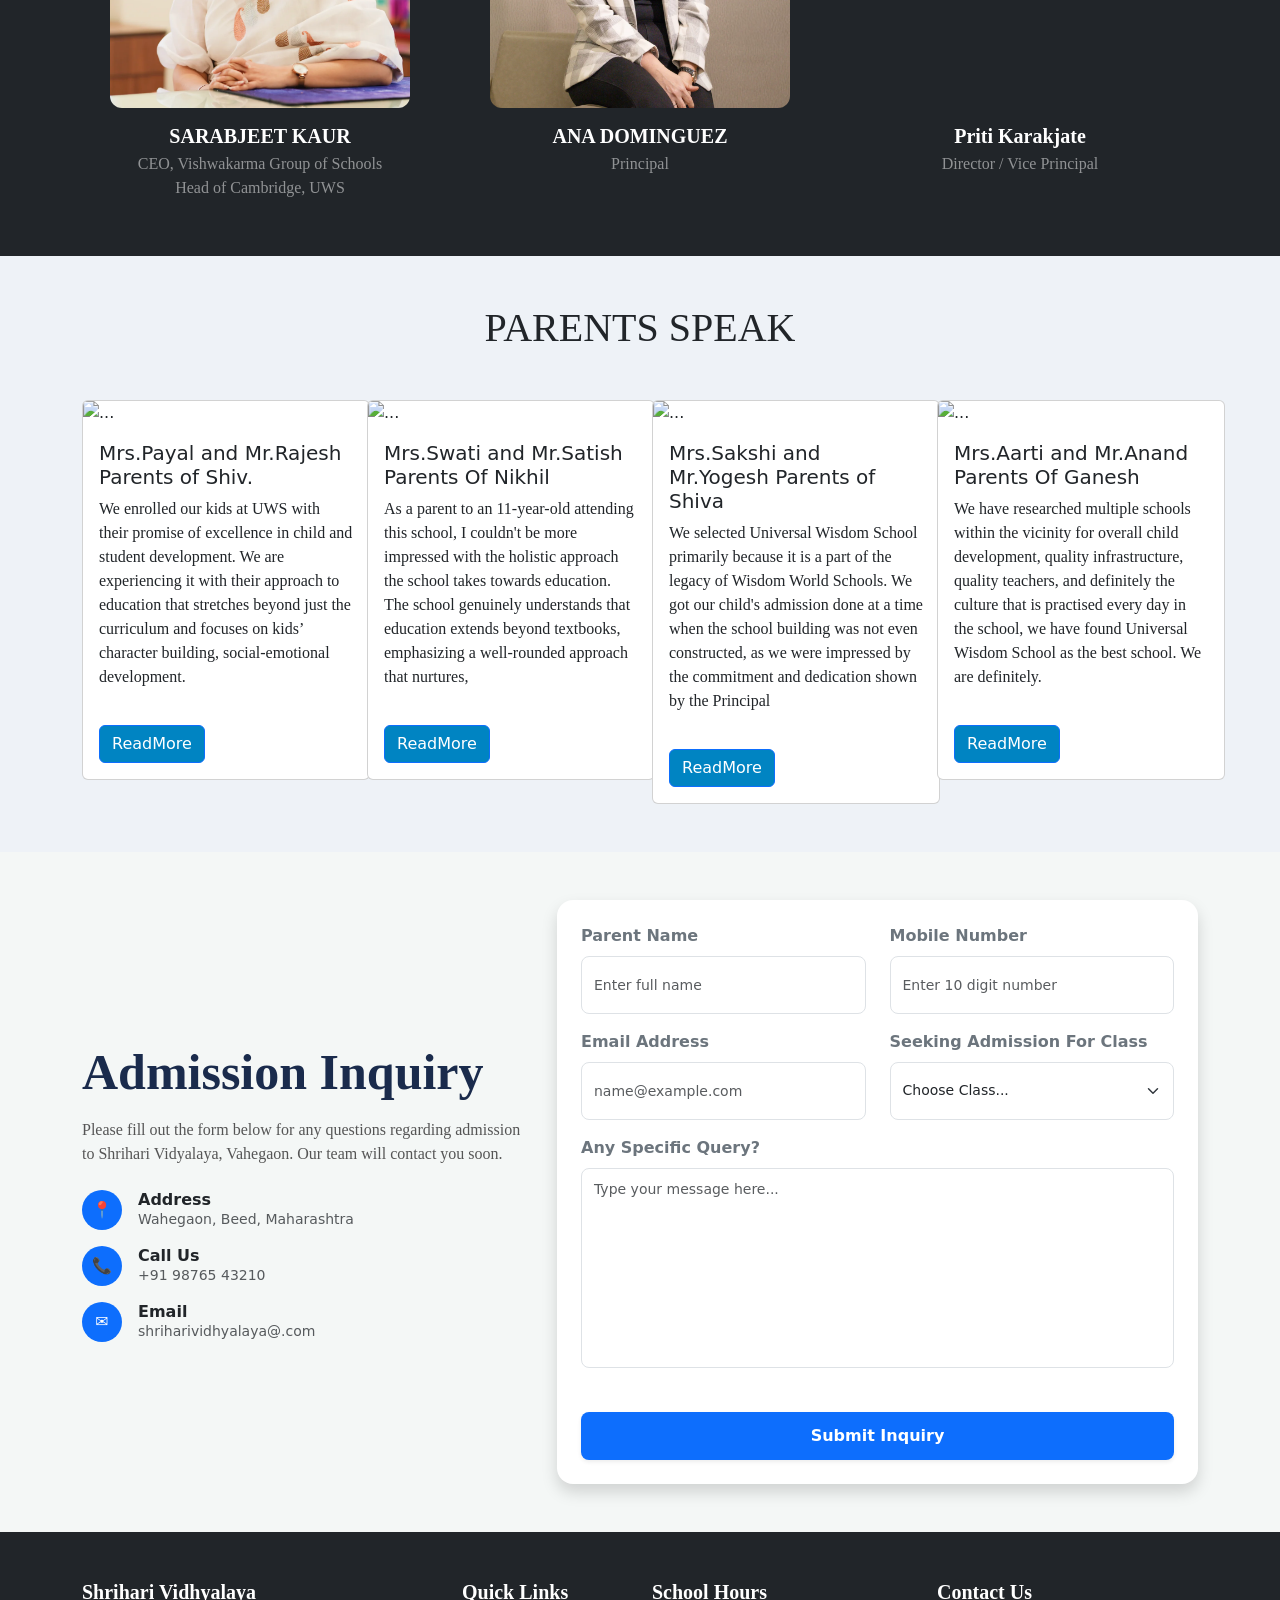
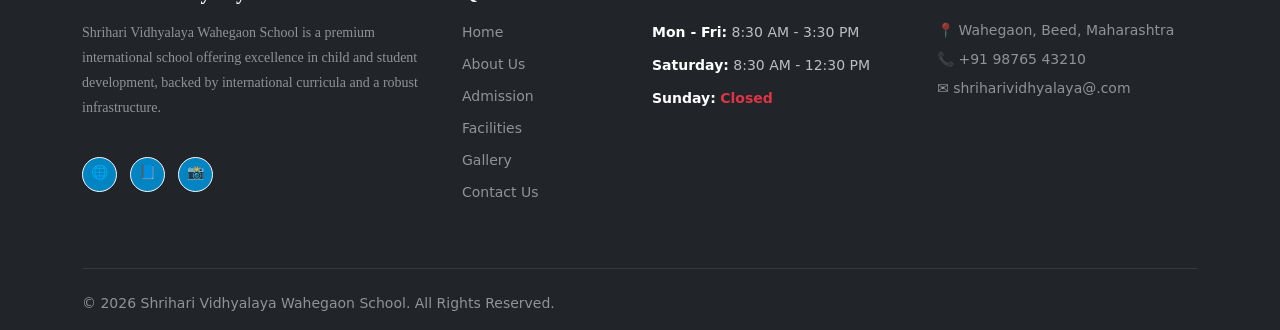
==== commit b96a6445: "Updated contact section" ====
--- a/index.html
+++ b/index.html
@@ -19,7 +19,7 @@
   <!-- Header -->
   <header>
 
-    <nav class="navbar navbar-expand-lg sticky-top">
+    <nav class="navbar navbar-expand-lg fixed-top">
       <div class="container-fluid">
 
         <!-- Logo -->
--- a/css/style.css
+++ b/css/style.css
@@ -1,6 +1,6 @@
  .navbar {
       background-color: #1e293b;
-      z-index:10;
+     
     }
 
     .navbar-brand,
@@ -281,3 +281,95 @@
     color: #1e293b;
     font-family:initial;
 }
+
+
+/* Contact Section */
+
+.contact-section {
+    background-color: #f3ece4; 
+    padding: 60px 0;
+}
+
+.contact-form{
+    padding-right: 40px;
+}
+
+.contact-details{
+    padding-left: 40px;
+}
+
+.contact-details h1{
+    font-size: 48px;
+    font-weight: 700;
+    color: #222;
+    margin-bottom: 30px;
+}
+
+.contact-details p{
+    color: #666;
+    font-size: 18px;
+    line-height: 1.8;
+    margin-bottom: 15px;
+}
+
+.contact-details .icon-box{
+    display: flex;
+    align-items: flex-start;
+    margin-bottom: 25px;
+}
+
+.contact-details .icon-box i{
+    color: #f39c12;
+    font-size: 24px;
+    margin-right: 15px;
+    margin-top: 5px;
+}
+
+.form-control,
+.form-select{
+    height: 58px;
+    border-radius: 5px;
+}
+
+textarea.form-control{
+    height: 200px;
+    resize: none;
+}
+
+.btn-submit{
+    background: #0a58ca;
+    color:white;
+    padding: 12px 40px;
+    border:10px;
+    border-radius: 10px;
+    font-size: 18px;
+    transition: .3s;
+}
+
+.btn-submit:hover{
+    background: #1e293b;
+    color:white;
+}
+
+@media (max-width:991px){
+
+    .contact-form{
+        padding-right: 0;
+        margin-bottom: 40px;
+    }
+
+    .contact-details{
+        padding-left: 0;
+    }
+
+    .contact-details h1{
+        font-size: 36px;
+    }
+
+}
+/* Map Section */
+.contact-section {
+    background-color: #f3ece4; /* Logo ka inner warm cream color */
+    padding: 60px 0;
+}
+
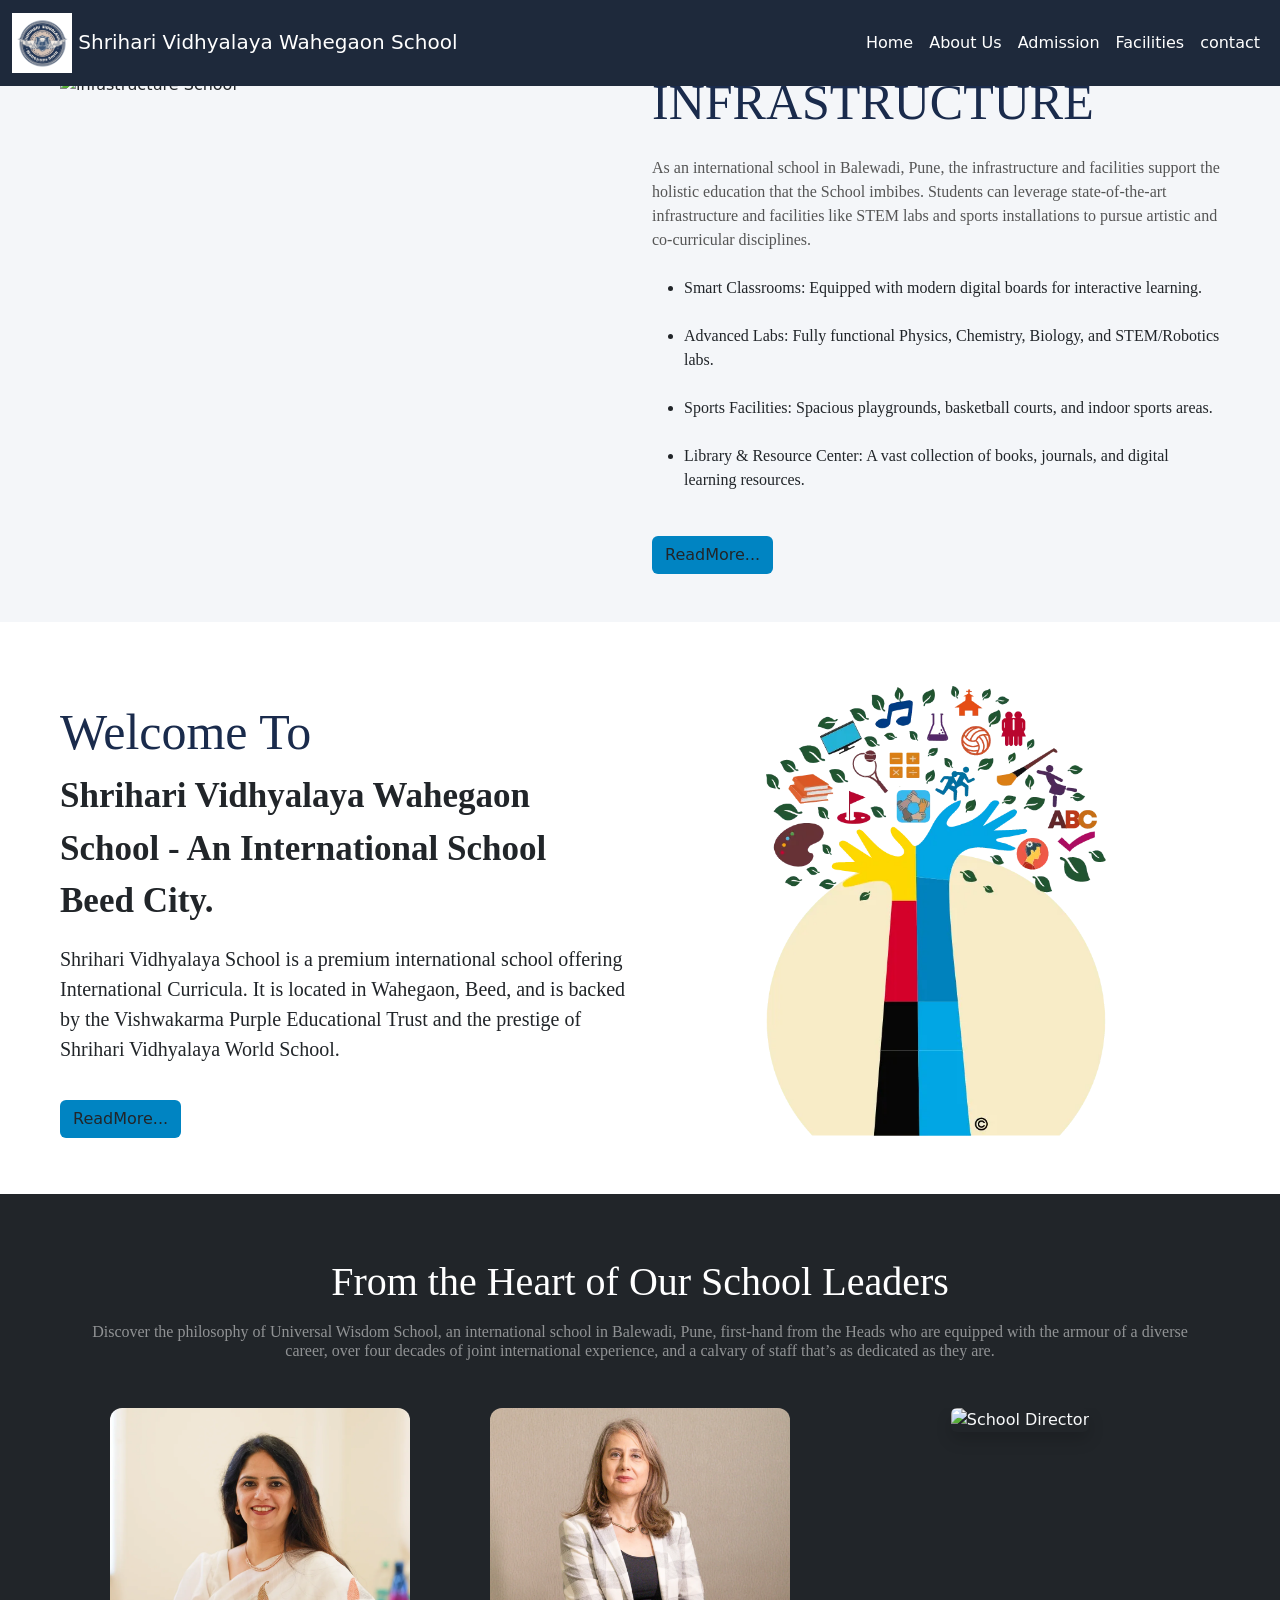
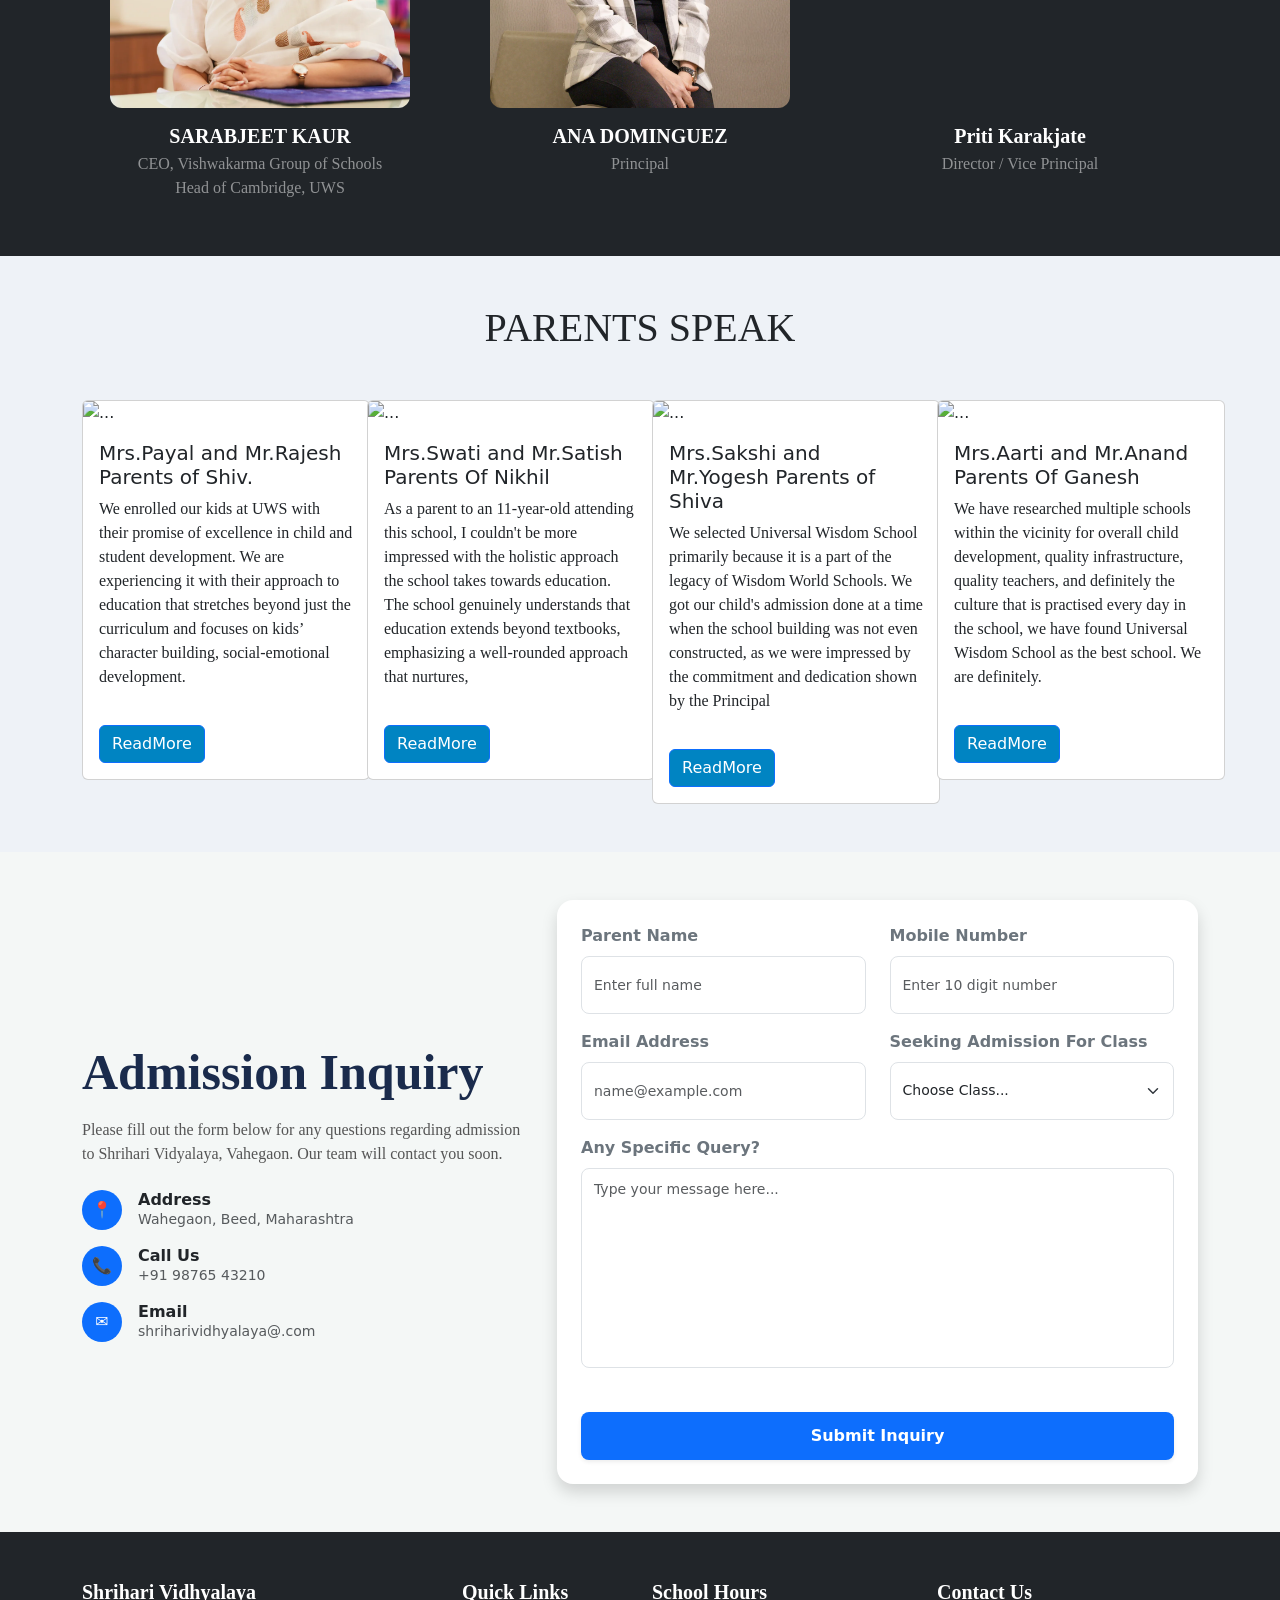
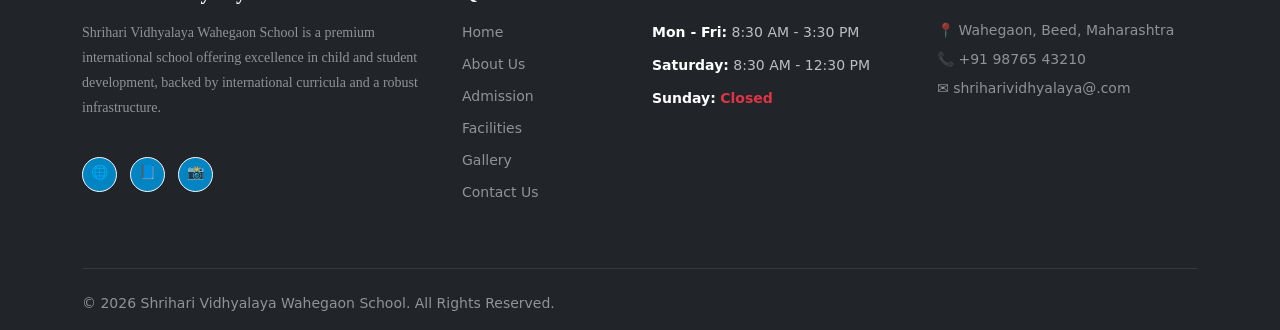
==== commit 4a6eee5e: "Completed My Web Site" ====
--- a/index.html
+++ b/index.html
@@ -18,6 +18,7 @@
 
   <!-- Header -->
   <header>
+
 
     <nav class="navbar navbar-expand-lg fixed-top">
       <div class="container-fluid">
@@ -52,9 +53,7 @@
             <li class="nav-item">
               <a class="nav-link" href="facilities.html">Facilities</a>
             </li>
-            <li class="nav-item">
-              <a class="nav-link" href="garalley.html">Garalley</a>
-            </li>
+           
             <li class="nav-item">
               <a class="nav-link" href="contact.html">contact</a>
             </li>
@@ -75,9 +74,7 @@
 
     <!-- Slider Section Start -->
     <section>
-
-
-      <div id="carouselExampleCaptions" class="carousel slide carousel-fade" data-bs-ride="carousel">
+      <div id="carouselExampleAutoplaying" class="carousel slide" data-bs-ride="carousel" data-bs-interval="2000">
         <div class="carousel-indicators ">
           <button type="button" data-bs-target="#carouselExampleCaptions" data-bs-slide-to="0" class="active"
             aria-current="true" aria-label="Slide 1"></button>
--- a/css/style.css
+++ b/css/style.css
@@ -3,7 +3,7 @@
      
     }
 
-    .navbar-brand,
+     .navbar-brand,
     .nav-link {
       color: white !important;
     }
@@ -140,14 +140,14 @@
 }
 
 /* About Page  */
-/* आपके नेविगेशन बार का क्लास या आईडी */
+
 nav .navbar {
-    position: relative; /* या fixed / sticky जो भी आपकी डिज़ाइन में हो */
-    z-index: 100;       /* इसे वीडियो से ज़्यादा नंबर दें */
+    position: relative; 
+    z-index: 100;      
 }
 .herovideo{
     position: relative;
-    z-index: 1;         /* इसे कम नंबर दें ताकि यह पीछे रहे */
+    z-index: 1;        
 }
 
 /* मेन कंटेनर */
@@ -242,22 +242,22 @@
 
 /* Leadership Circle Photo Design */
 .leader-circle-box {
-    width: 250px;           /* Frame ki चौड़ाई */
-    height: 250px;          /* Frame ki ऊंचाई */
-    border-radius: 50%;     /* Photo ko perfect gol banata hai */
-    overflow: hidden;       /* Corners ko crop karta hai */
-    background-color: #e9ecef; /* Image load hone tak light background */
+    width: 250px;           
+    height: 250px;          
+    border-radius: 50%;     
+    overflow: hidden;       
+    background-color: #e9ecef;
     display: flex;
     align-items: center;
     justify-content: center;
-    box-shadow: 0 4px 10px rgba(0, 0, 0, 0.05); /* Soft border shadow */
+    box-shadow: 0 4px 10px rgba(0, 0, 0, 0.05); 
 }
 
 .leader-circle-box img {
     width: 100%;
     height: 100%;
-    object-fit: cover;      /* Photo ko bina chipta kiye fit karega */
-    object-position: top center; /* Face ko balance rakhega */
+    object-fit: cover;    
+    object-position: top center; 
 }
 
 /* Read More Link Styling */
@@ -277,7 +277,7 @@
     font-weight:900;
 
 }
-model_text{
+.model_text{
     color: #1e293b;
     font-family:initial;
 }
@@ -369,7 +369,88 @@
 }
 /* Map Section */
 .contact-section {
-    background-color: #f3ece4; /* Logo ka inner warm cream color */
+    background-color: #f3ece4; 
     padding: 60px 0;
 }
-
+/* Addmision Page */
+
+.img_building{
+    width: 300px;
+    height: 300px;
+    border-radius: 50%;
+    object-fit: cover;
+}
+.school-img img{
+    width: 300px;
+    height: 300px;
+    border-radius: 50%;
+    object-fit: cover;
+
+    border: 8px solid #2196F3;
+    box-shadow: 0 0 20px rgba(33,150,243,0.4);
+
+    animation: float 3s ease-in-out infinite;
+}
+
+@keyframes float{
+    0%{
+        transform: translateY(0px);
+    }
+    50%{
+        transform: translateY(-8px);
+    }
+    100%{
+        transform: translateY(0px);
+    }
+}
+
+/* Section 1 */
+.admission-section-one{
+    background: #F4F9FF;
+    padding: 80px 0;
+}
+
+/* Section 2 */
+.admission-section-two{
+    background: #FFFFFF;
+    padding: 80px 0;
+}
+
+/* Section 3 */
+.admission-section-three{
+    background: #FFF8EA;
+    padding: 80px 0;
+}
+
+/* Section 4 */
+.admission-section-four{
+    background: #E8F5E9;   
+    padding: 80px 0;
+}
+
+/* Section 5 */
+.admission-section-five{
+    background: #E3F2FD;   
+    padding: 80px 0;
+}
+
+/* Facilities Cards Custom Style */
+.facility-card {
+    transition: transform 0.3s ease, box-shadow 0.3s ease;
+    border-top: 4px solid transparent;
+}
+
+.facility-card:hover {
+    transform: translateY(-8px); /* Halka sa upar uthega hover karne par */
+    box-shadow: 0 10px 20px rgba(0, 0, 0, 0.1) !important;
+    border-top: 4px solid #0d6efd; /* Blue border line active ho jayegi */
+}
+
+.facility-card .fs-1 {
+    display: inline-block;
+    transition: transform 0.3s ease;
+}
+
+.facility-card:hover .fs-1 {
+    transform: scale(1.15); /* Icon halka sa zoom-in hoga */
+}
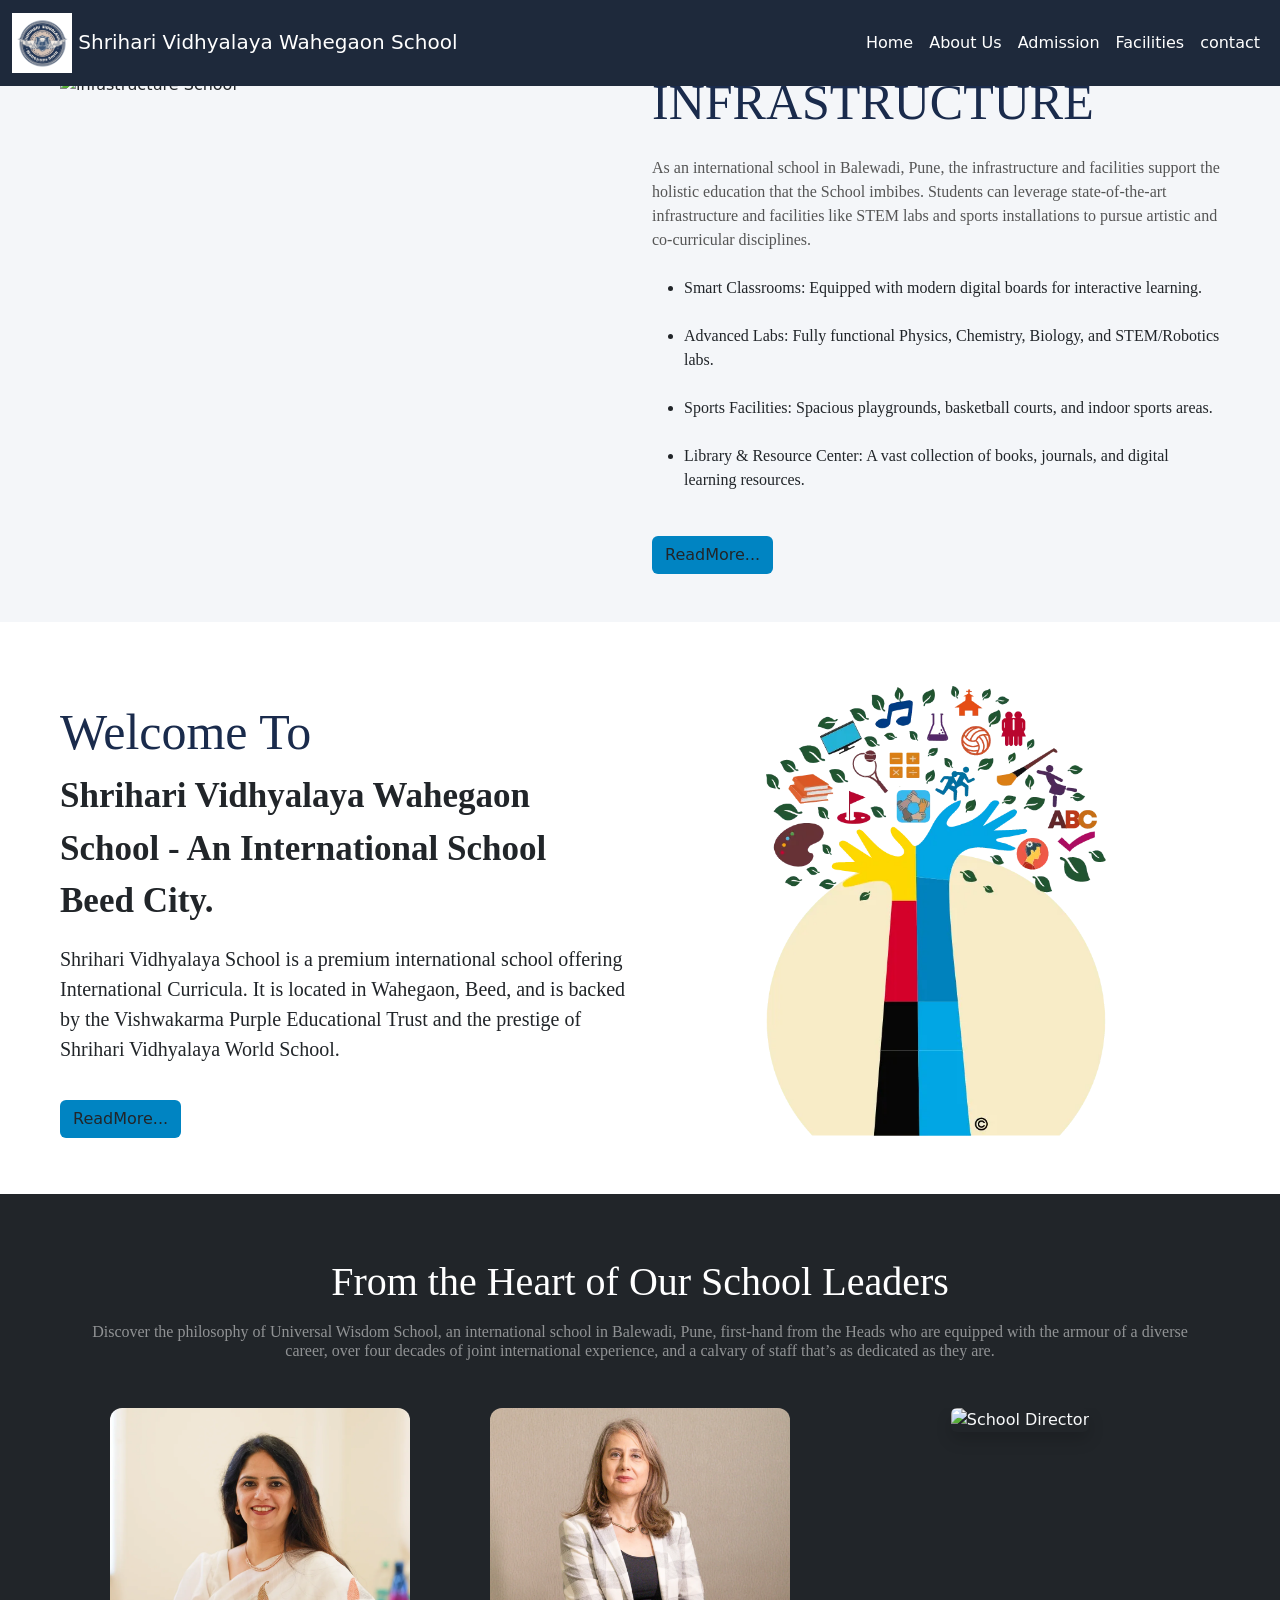
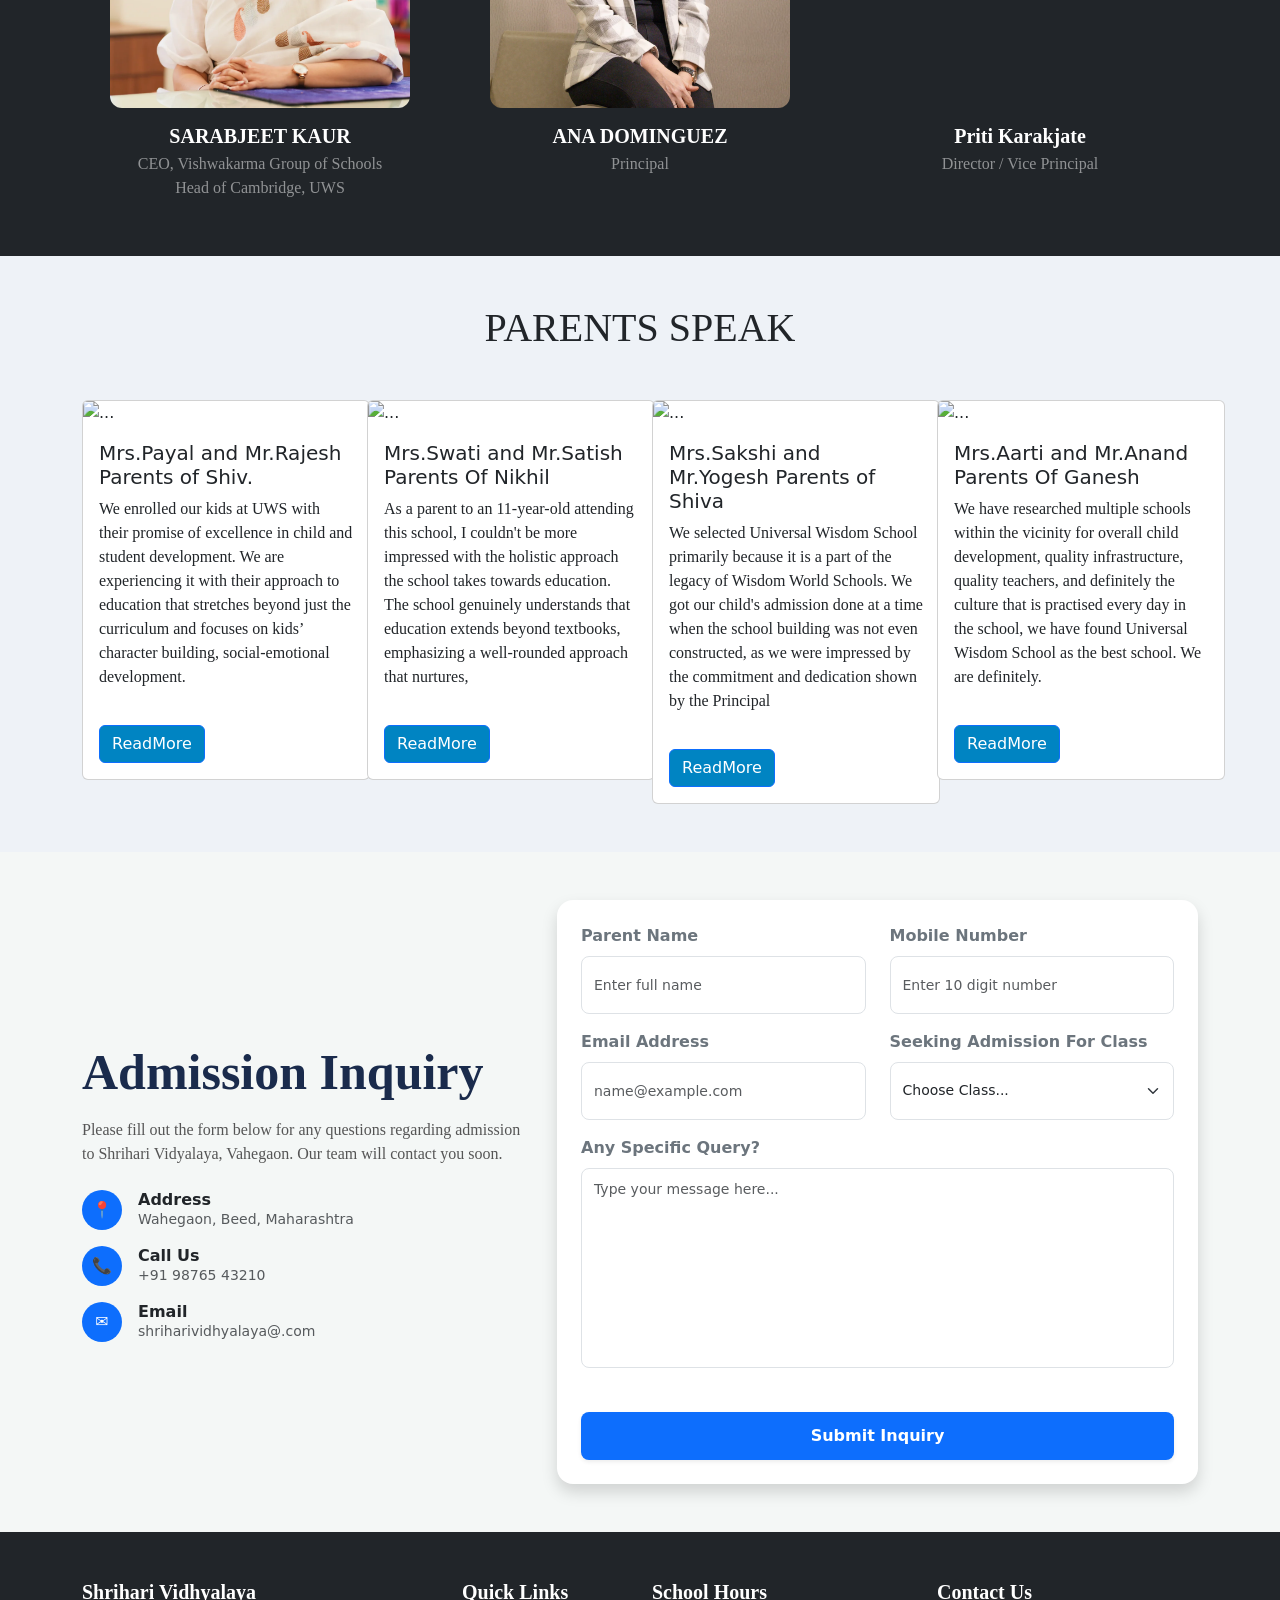
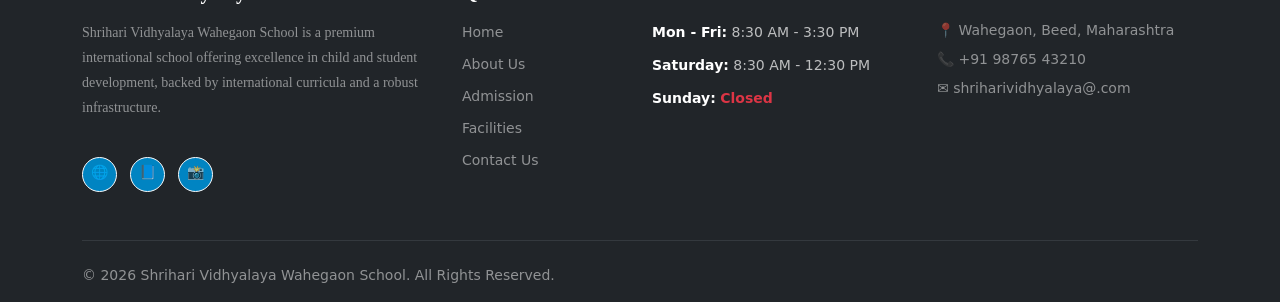
==== commit 0536f0ea: "Completed My Web Site" ====
--- a/index.html
+++ b/index.html
@@ -441,7 +441,7 @@
             </li>
             <li class="mb-2"><a href="facilities.html" class="text-white-50 text-decoration-none small">Facilities</a>
             </li>
-            <li class="mb-2"><a href="garalley.html" class="text-white-50 text-decoration-none small">Gallery</a></li>
+           
             <li class="mb-2"><a href="contact.html" class="text-white-50 text-decoration-none small">Contact Us</a></li>
           </ul>
         </div>
